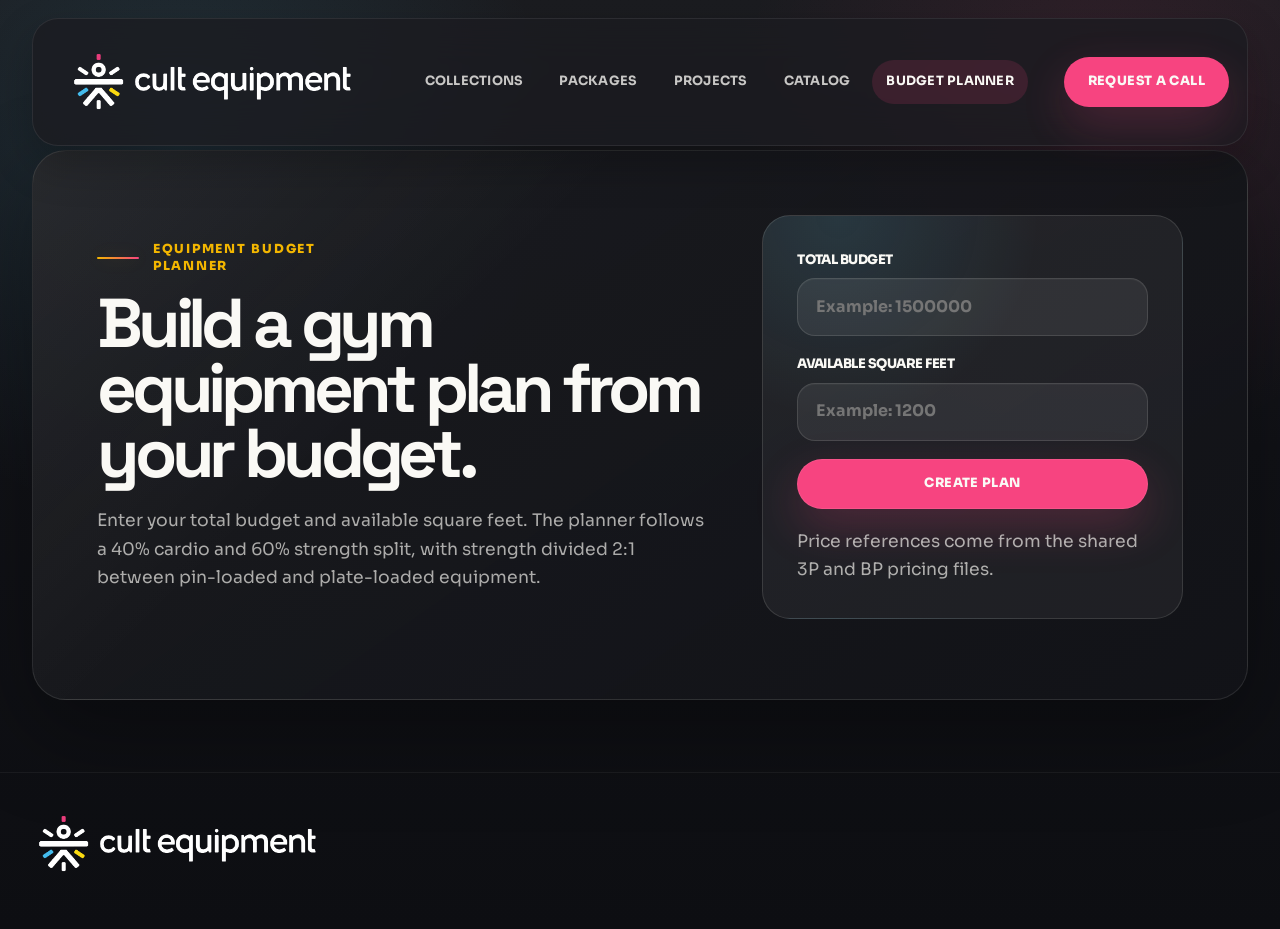
==== budget-planner.html @ e01eda61 "Add files via upload" ====
<html lang="en">
  <head>
    <meta charset="utf-8" />
    <meta name="viewport" content="width=device-width, initial-scale=1" />
    <title>Equipment Budget Planner | cult equipment</title>
    <meta
      name="description"
      content="Plan a commercial gym equipment mix by budget and square feet using cult equipment cardio and strength pricing."
    />
    <link rel="preconnect" href="https://fonts.googleapis.com" />
    <link rel="preconnect" href="https://fonts.gstatic.com" crossorigin />
    <link
      href="https://fonts.googleapis.com/css2?family=Space+Grotesk:wght@400;500;700&family=Sora:wght@400;500;600;700;800&display=swap"
      rel="stylesheet"
    />
    <link rel="stylesheet" href="styles.css?v=20260625-6" />
  </head>
  <body class="planner-page">
    <div class="page-shell">
      <header class="site-header is-scrolled" data-header>
        <a class="brand" href="index.html" aria-label="cult equipment">
          <img src="assets/cult-equipment-logo.png" alt="cult equipment" />
        </a>
        <button class="nav-toggle" type="button" aria-expanded="false" aria-controls="site-navigation" data-nav-toggle aria-label="Open navigation menu">
          <span></span>
          <span></span>
          <span></span>
        </button>
        <nav class="nav-links" id="site-navigation" aria-label="Primary navigation" data-nav-menu>
          <a class="nav-link nav-link-collections" href="index.html#collections">Collections</a>
          <a class="nav-link nav-link-packages" href="index.html#packages">Packages</a>
          <a class="nav-link nav-link-projects" href="index.html#owners">Projects</a>
          <a class="nav-link nav-link-catalog" href="catalog.html">Catalog</a>
          <a class="nav-link nav-link-planner" href="budget-planner.html" aria-current="page">Budget Planner</a>
        </nav>
        <a class="nav-cta" href="index.html#lead-form-wrap">Request a call</a>
      </header>

      <main class="planner-main">
        <section class="planner-hero">
          <div>
            <p class="consult-intro">Equipment Budget Planner</p>
            <h1>Build a gym equipment plan from your budget.</h1>
            <p>
              Enter your total budget and available square feet. The planner follows a 40% cardio and 60% strength split, with strength divided 2:1 between pin-loaded and plate-loaded equipment.
            </p>
          </div>
          <form class="planner-card" id="budget-planner-form">
            <label>
              <span>Total Budget</span>
              <input id="planner-budget" name="budget" type="number" min="50000" step="10000" placeholder="Example: 1500000" required />
            </label>
            <label>
              <span>Available Square Feet</span>
              <input id="planner-sqft" name="sqft" type="number" min="100" step="50" placeholder="Example: 1200" required />
            </label>
            <button class="button primary" type="submit">Create Plan</button>
            <p>Price references come from the shared 3P and BP pricing files.</p>
          </form>
        </section>

        <section class="planner-output" id="planner-output" hidden>
          <div class="planner-output-head">
            <div>
              <p class="consult-intro">Recommended Mix</p>
              <h2 id="planner-title">Equipment plan</h2>
            </div>
            <button class="button primary" id="planner-add-quote" type="button">Add Plan To Quote</button>
          </div>

          <div class="planner-summary-grid" id="planner-summary"></div>

          <div class="planner-rule-strip">
            <span>Cardio 40%</span>
            <span>Strength 60%</span>
            <span>Pin Loaded : Plate Loaded = 2:1</span>
          </div>

          <div class="planner-columns">
            <article class="planner-list-card">
              <div class="planner-list-head">
                <h3>Cardio Plan</h3>
                <span id="planner-cardio-total">₹0</span>
              </div>
              <div class="planner-items" id="planner-cardio-items"></div>
            </article>

            <article class="planner-list-card">
              <div class="planner-list-head">
                <h3>Strength Plan</h3>
                <span id="planner-strength-total">₹0</span>
              </div>
              <div class="planner-items" id="planner-strength-items"></div>
            </article>
          </div>

          <div class="planner-note" id="planner-note"></div>
        </section>
      </main>

      <footer class="site-footer">
        <img src="assets/cult-equipment-logo.png" alt="cult equipment" />
      </footer>
    </div>

    <script src="budget-planner.js?v=20260625-1"></script>
  </body>
</html>
---- styles.css ----
:root {
  --action: #30303a;
  --accent: #f74480;
  --link: #e1155f;
  --focus: #4ec6ef;
  --page: #faf9f5;
  --inverse: #1b1c20;
  --success: #1f9d6b;
  --warning: #f3b600;
  --danger: #e0413b;
  --bg: var(--inverse);
  --bg-soft: var(--action);
  --panel: linear-gradient(180deg, rgba(48, 48, 58, 0.84), rgba(27, 28, 32, 0.94));
  --panel-solid: var(--action);
  --panel-border: rgba(250, 249, 245, 0.1);
  --text: var(--page);
  --muted: rgba(250, 249, 245, 0.66);
  --line: rgba(250, 249, 245, 0.08);
  --accent-soft: rgba(247, 68, 128, 0.14);
  --steel: rgba(250, 249, 245, 0.72);
  --ink: var(--inverse);
  --shadow: 0 30px 100px rgba(0, 0, 0, 0.34);
  --radius: 10px;
  --radius-wide: 30px;
  --max: 1520px;
}

* {
  box-sizing: border-box;
}

html {
  scroll-behavior: smooth;
}

body {
  margin: 0;
  color: var(--text);
  background:
    radial-gradient(circle at top, rgba(78, 198, 239, 0.14), transparent 22%),
    radial-gradient(circle at 20% 10%, rgba(243, 182, 0, 0.07), transparent 24%),
    linear-gradient(180deg, var(--inverse) 0%, var(--action) 100%);
  font-family: "Sora", sans-serif;
  line-height: 1.55;
}

img,
video {
  display: block;
  max-width: 100%;
}

a {
  color: inherit;
  text-decoration: none;
}

button,
input,
select {
  font: inherit;
}

.page-shell {
  min-height: 100vh;
}

.thank-you-main {
  min-height: 100svh;
  display: grid;
  place-items: center;
  padding: 122px clamp(18px, 4vw, 52px) 52px;
  background:
    radial-gradient(circle at 18% 20%, rgba(78, 198, 239, 0.14), transparent 30%),
    radial-gradient(circle at 82% 16%, rgba(247, 68, 128, 0.12), transparent 30%),
    radial-gradient(circle at 50% 88%, rgba(243, 182, 0, 0.08), transparent 34%),
    linear-gradient(180deg, rgba(27, 28, 32, 0.99), rgba(34, 34, 42, 0.98));
}

.thank-you-card {
  position: relative;
  width: min(760px, 100%);
  padding: clamp(26px, 4.2vw, 48px);
  overflow: hidden;
  border: 1px solid rgba(250, 249, 245, 0.14);
  border-radius: 32px;
  background:
    linear-gradient(135deg, rgba(250, 249, 245, 0.07), transparent 34%),
    linear-gradient(145deg, rgba(48, 48, 58, 0.72), rgba(27, 28, 32, 0.98));
  box-shadow: 0 28px 86px rgba(0, 0, 0, 0.42);
  text-align: center;
  backdrop-filter: blur(22px);
}

.thank-you-card::before {
  content: "";
  position: absolute;
  inset: 14px;
  pointer-events: none;
  border: 1px solid rgba(250, 249, 245, 0.08);
  border-radius: 24px;
}

.thank-you-mark {
  display: grid;
  place-items: center;
  width: 48px;
  height: 48px;
  margin: 0 auto 18px;
  border-radius: 999px;
  color: var(--inverse);
  background: linear-gradient(135deg, var(--focus), var(--warning));
  box-shadow: 0 16px 34px rgba(0, 0, 0, 0.3);
  font-size: 1.45rem;
  font-weight: 900;
}

.thank-you-card .consult-intro {
  font-size: clamp(0.82rem, 1vw, 0.96rem);
  letter-spacing: 0.22em;
}

.thank-you-card h1 {
  max-width: 660px;
  margin: 12px auto 16px;
  font-family: "Space Grotesk", "Aptos Display", sans-serif;
  font-size: clamp(2rem, 3.6vw, 3.65rem);
  line-height: 1.05;
  letter-spacing: -0.06em;
}

.thank-you-card p {
  max-width: 520px;
  margin: 0 auto;
  color: var(--muted);
  font-size: clamp(0.95rem, 1.08vw, 1.06rem);
  line-height: 1.55;
}

.thank-you-actions {
  display: flex;
  flex-wrap: wrap;
  justify-content: center;
  gap: 10px;
  margin-top: 26px;
}

.thank-you-actions .button {
  min-width: 172px;
  min-height: 48px;
  padding-inline: 22px;
  font-size: 0.78rem;
}

.thank-you-actions .thank-you-whatsapp {
  background: var(--success);
  color: var(--page);
  box-shadow: 0 16px 38px rgba(31, 157, 107, 0.22);
}

.thank-you-actions .button.primary + .button.primary {
  background: rgba(250, 249, 245, 0.08);
  color: var(--text);
  border-color: rgba(250, 249, 245, 0.12);
  box-shadow: none;
}

.thank-you-whatsapp-note {
  margin-top: 18px !important;
  color: rgba(250, 249, 245, 0.8) !important;
  font-size: 0.94rem !important;
}

@media (max-width: 720px) {
  .thank-you-main {
    padding: 104px 14px 30px;
  }

  .thank-you-card {
    padding: 26px 17px 22px;
    border-radius: 26px;
  }

  .thank-you-card::before {
    inset: 10px;
    border-radius: 20px;
  }

  .thank-you-mark {
    width: 42px;
    height: 42px;
    margin-bottom: 14px;
    font-size: 1.2rem;
  }

  .thank-you-card h1 {
    font-size: clamp(1.85rem, 9.6vw, 2.55rem);
    letter-spacing: -0.065em;
  }

  .thank-you-actions {
    display: grid;
    gap: 10px;
  }

  .thank-you-actions .button {
    width: 100%;
    min-width: 0;
  }
}

.site-header {
  position: fixed;
  top: 18px;
  left: clamp(16px, 3vw, 32px);
  right: clamp(16px, 3vw, 32px);
  z-index: 40;
  display: flex;
  align-items: center;
  justify-content: space-between;
  gap: 24px;
  padding: 14px 18px 14px 22px;
  border: 1px solid transparent;
  border-radius: 26px;
  transition: background 180ms ease, border-color 180ms ease, backdrop-filter 180ms ease, box-shadow 180ms ease;
}

.site-header.is-scrolled {
  background: rgba(27, 28, 32, 0.78);
  border-color: rgba(250, 249, 245, 0.08);
  box-shadow: 0 18px 44px rgba(0, 0, 0, 0.24);
  backdrop-filter: blur(22px);
}

.site-header.is-nav-open {
  background: rgba(27, 28, 32, 0.84);
  border-color: rgba(250, 249, 245, 0.1);
  box-shadow: 0 18px 44px rgba(0, 0, 0, 0.26);
  backdrop-filter: blur(22px);
}

.brand img,
.site-footer img {
  width: 320px;
  height: auto;
}

.nav-links {
  display: flex;
  align-items: center;
  gap: 8px;
  font-size: 0.8rem;
  font-weight: 700;
  letter-spacing: 0.02em;
  text-transform: uppercase;
}

.nav-links a {
  color: rgba(250, 249, 245, 0.78);
  padding: 12px 14px;
  border-radius: 999px;
  transition: color 160ms ease, background 160ms ease;
}

.nav-links a:hover {
  color: var(--text);
  background: rgba(250, 249, 245, 0.05);
}

.nav-links a[aria-current="page"] {
  color: var(--text);
  background: rgba(247, 68, 128, 0.14);
}

.nav-toggle {
  display: none;
  align-items: center;
  justify-content: center;
  flex-direction: column;
  gap: 5px;
  width: 50px;
  height: 50px;
  padding: 0;
  border: 1px solid rgba(250, 249, 245, 0.12);
  border-radius: 18px;
  background: rgba(250, 249, 245, 0.03);
  color: var(--text);
  cursor: pointer;
  transition: border-color 160ms ease, background 160ms ease, transform 160ms ease;
}

.nav-toggle:hover {
  border-color: rgba(78, 198, 239, 0.5);
  background: rgba(250, 249, 245, 0.06);
}

.nav-toggle span {
  display: block;
  width: 18px;
  height: 2px;
  border-radius: 999px;
  background: currentColor;
  transition: transform 180ms ease, opacity 180ms ease;
}

.site-header.is-nav-open .nav-toggle span:nth-child(1) {
  transform: translateY(7px) rotate(45deg);
}

.site-header.is-nav-open .nav-toggle span:nth-child(2) {
  opacity: 0;
}

.site-header.is-nav-open .nav-toggle span:nth-child(3) {
  transform: translateY(-7px) rotate(-45deg);
}

.nav-cta,
.button {
  display: inline-flex;
  align-items: center;
  justify-content: center;
  min-height: 50px;
  border-radius: 999px;
  padding: 0 24px;
  font-size: 0.8rem;
  font-weight: 800;
  letter-spacing: 0.03em;
  text-transform: uppercase;
  transition: transform 180ms ease, box-shadow 180ms ease, background 180ms ease, border-color 180ms ease;
}

.nav-cta {
  color: var(--page);
  background: var(--accent);
  box-shadow: 0 18px 46px rgba(247, 68, 128, 0.2);
}

.hero {
  position: relative;
  overflow: hidden;
  min-height: 100vh;
  padding: 0 20px;
  display: flex;
  align-items: stretch;
}

.hero-grid,
.hero-glow,
.hero-video,
.hero-video-overlay {
  position: absolute;
  inset: 0;
}

.hero-video {
  width: 100%;
  height: 100%;
  object-fit: cover;
  object-position: center center;
}

.hero-video-overlay {
  background:
    linear-gradient(90deg, rgba(27, 28, 32, 0.5) 0%, rgba(27, 28, 32, 0.18) 42%, rgba(27, 28, 32, 0.3) 100%),
    linear-gradient(180deg, rgba(27, 28, 32, 0.08) 0%, rgba(27, 28, 32, 0.24) 100%);
  pointer-events: none;
}

.hero-video-only {
  position: relative;
  min-height: 100svh;
  padding: 0;
  background: var(--inverse);
}

.hero-video-only .hero-video {
  object-fit: cover;
  object-position: center center;
}

.hero-video-only .hero-video-overlay {
  background:
    linear-gradient(180deg, rgba(27, 28, 32, 0.08) 0%, rgba(27, 28, 32, 0.18) 52%, rgba(27, 28, 32, 0.58) 100%),
    linear-gradient(90deg, rgba(27, 28, 32, 0.22), rgba(27, 28, 32, 0.02), rgba(27, 28, 32, 0.2));
}

.hero-video-only::after {
  content: "";
  position: absolute;
  top: clamp(76px, 12vh, 132px);
  left: clamp(28px, 6vw, 118px);
  z-index: 2;
  width: clamp(76px, 8vw, 132px);
  height: clamp(58px, 7vw, 116px);
  pointer-events: none;
  border-radius: 999px;
  background:
    radial-gradient(circle, rgba(27, 28, 32, 0.62) 0%, rgba(27, 28, 32, 0.5) 36%, rgba(27, 28, 32, 0) 72%);
  filter: blur(10px);
}

.hero-grid {
  display: none;
}

.hero-glow-a {
  top: 90px;
  left: -140px;
  width: 360px;
  height: 360px;
  border-radius: 50%;
  background: radial-gradient(circle, rgba(247, 68, 128, 0.22) 0%, rgba(247, 68, 128, 0) 70%);
}

.hero-glow-b {
  top: 220px;
  right: -120px;
  width: 440px;
  height: 440px;
  border-radius: 50%;
  background: radial-gradient(circle, rgba(78, 198, 239, 0.16) 0%, rgba(78, 198, 239, 0) 74%);
}

.hero-full,
.section-head,
.operator-grid,
.collection-stack,
.package-band,
.owner-grid,
.conversion-runway,
.site-footer {
  width: min(100%, var(--max));
  margin: 0 auto;
}

.hero-full {
  position: relative;
  z-index: 2;
  width: min(100%, 1680px);
  min-height: 100vh;
}

.hero-copy,
.section-head,
.operator-card,
.collection-card,
.pack-card,
.owner-story {
  opacity: 0;
  transform: translateY(24px);
  transition: opacity 520ms ease, transform 520ms ease;
}

.is-visible {
  opacity: 1;
  transform: translateY(0);
}

.hero-copy {
  position: absolute;
  left: 0;
  bottom: 148px;
  z-index: 3;
  max-width: 360px;
  padding: 0;
}

.hero-copy::before {
  content: "";
  display: block;
  width: 72px;
  height: 4px;
  margin-bottom: 18px;
  border-radius: 999px;
  background: linear-gradient(90deg, var(--focus), var(--warning));
}

.eyebrow {
  margin: 0 0 16px;
  color: var(--warning);
  font-size: 0.78rem;
  font-weight: 800;
  text-transform: uppercase;
}

h1,
h2,
h3 {
  margin: 0;
  font-family: "Sora", sans-serif;
  line-height: 1;
  letter-spacing: 0;
}

h2 {
  font-size: 3.4rem;
  max-width: 850px;
}

h3 {
  font-size: 1.45rem;
}

.lead-head p:last-child,
.operator-card p,
.collection-copy h3,
.owner-copy p {
  color: var(--muted);
}

.hero-kicker {
  margin: 0;
  color: var(--text);
  font-family: "Sora", sans-serif;
  font-size: clamp(2.35rem, 3vw, 3.35rem);
  font-weight: 800;
  line-height: 0.92;
  letter-spacing: -0.055em;
}

.hero-actions {
  display: flex;
  flex-wrap: wrap;
  gap: 14px;
  margin-top: 20px;
}

.button {
  border: 1px solid rgba(250, 249, 245, 0.08);
}

.button.primary,
.submit {
  color: var(--page);
  background: var(--accent);
}

.button.primary {
  min-width: 172px;
  box-shadow: 0 18px 46px rgba(247, 68, 128, 0.22);
}

.button.ghost,
.button.ghost.light {
  color: var(--text);
  border-color: rgba(250, 249, 245, 0.12);
  background: rgba(250, 249, 245, 0.04);
}

.button.ghost.light {
  color: var(--ink);
  border-color: rgba(27, 28, 32, 0.08);
  background: var(--page);
}

.hero-bottom {
  position: absolute;
  right: 0;
  bottom: 34px;
  left: 0;
  display: flex;
  align-items: flex-end;
  justify-content: flex-end;
  gap: 24px;
  pointer-events: none;
}

.hero-video-switcher {
  display: flex;
  flex-wrap: wrap;
  justify-content: flex-end;
  gap: 10px;
  max-width: 520px;
  pointer-events: auto;
}

.hero-video-switcher-right {
  flex-direction: column;
  align-items: flex-end;
}

.equipment-slider-section {
  position: relative;
  display: flex;
  align-items: flex-start;
  min-height: 0;
  padding: 92px 20px 0;
  background:
    linear-gradient(180deg, rgba(27, 28, 32, 0.96), rgba(27, 28, 32, 0.84));
}

.operators .equipment-slider-section {
  padding: 36px 0 42px;
  background: transparent;
}

.operators .equipment-slider-shell {
  width: 100%;
}

.equipment-slider-shell {
  width: min(100%, var(--max));
  margin: 0 auto;
}

.series-carousel {
  position: relative;
}

.series-carousel-stage {
  position: relative;
  overflow: hidden;
  min-height: 500px;
  padding: 34px 28px 34px;
  border-radius: 42px;
  background:
    radial-gradient(circle at 50% 22%, rgba(78, 198, 239, 0.16), transparent 30%),
    radial-gradient(circle at 50% 100%, rgba(243, 182, 0, 0.08), transparent 32%),
    linear-gradient(180deg, rgba(48, 48, 58, 0.62), rgba(27, 28, 32, 0.98));
  box-shadow: inset 0 1px 0 rgba(250, 249, 245, 0.04), 0 34px 80px rgba(0, 0, 0, 0.36);
}

.series-carousel-stage::before,
.series-carousel-stage::after {
  content: "";
  position: absolute;
  top: 0;
  bottom: 0;
  z-index: 4;
  width: clamp(42px, 8vw, 130px);
  pointer-events: none;
}

.series-carousel-stage::before {
  left: 0;
  background: linear-gradient(90deg, rgba(27, 28, 32, 0.98), rgba(27, 28, 32, 0));
}

.series-carousel-stage::after {
  right: 0;
  background: linear-gradient(270deg, rgba(27, 28, 32, 0.98), rgba(27, 28, 32, 0));
}

.series-carousel-ceiling {
  position: absolute;
  top: -36px;
  left: 50%;
  width: min(58%, 760px);
  height: 180px;
  transform: translateX(-50%);
  border-radius: 50%;
  background: radial-gradient(circle, rgba(78, 198, 239, 0.22) 0%, rgba(78, 198, 239, 0.1) 36%, rgba(78, 198, 239, 0) 72%);
  filter: blur(10px);
  pointer-events: none;
}

.series-carousel-beam {
  position: absolute;
  top: 22px;
  width: clamp(120px, 18vw, 220px);
  height: 12px;
  border-radius: 999px;
  background: linear-gradient(90deg, rgba(78, 198, 239, 0), rgba(78, 198, 239, 0.95), rgba(243, 182, 0, 0.82), rgba(78, 198, 239, 0));
  box-shadow: 0 0 28px rgba(78, 198, 239, 0.28);
}

.beam-left {
  left: 22%;
}

.beam-right {
  right: 22%;
}

.series-carousel-floor {
  position: absolute;
  right: 24px;
  bottom: 0;
  left: 24px;
  height: 208px;
  border-radius: 18px 18px 90px 90px;
  background:
    linear-gradient(180deg, rgba(78, 198, 239, 0.14), rgba(78, 198, 239, 0.03)),
    linear-gradient(180deg, rgba(48, 48, 58, 0.9), rgba(27, 28, 32, 0.96));
  border: 1px solid rgba(250, 249, 245, 0.06);
  box-shadow: inset 0 12px 38px rgba(250, 249, 245, 0.05), 0 14px 30px rgba(0, 0, 0, 0.22);
}

.series-carousel-track {
  position: relative;
  z-index: 2;
  display: flex;
  align-items: stretch;
  width: max-content;
  gap: clamp(18px, 2vw, 32px);
  animation: seriesMarquee 34s linear infinite;
  will-change: transform;
}

.series-carousel-slide {
  position: relative;
  display: grid;
  flex: 0 0 clamp(760px, 78vw, 1260px);
  align-content: start;
  gap: 2px;
}

.series-carousel-label {
  position: relative;
  z-index: 2;
  display: grid;
  justify-items: center;
  gap: 0;
  text-align: center;
  margin-bottom: -10px;
}

.series-carousel-label p {
  margin: 0;
  color: rgba(250, 249, 245, 0.78);
  font-size: 0.68rem;
  font-weight: 800;
  letter-spacing: 0.28em;
  text-transform: uppercase;
}

.series-carousel-label h2 {
  margin: 0;
  color: var(--page);
  font-size: clamp(1.85rem, 3.8vw, 3.3rem);
  font-weight: 800;
  line-height: 0.9;
  letter-spacing: -0.05em;
  text-transform: uppercase;
}

.series-carousel-label span {
  display: inline-flex;
  width: 92px;
  height: 3px;
  border-radius: 999px;
  background: linear-gradient(90deg, rgba(78, 198, 239, 0), var(--focus), var(--warning), rgba(78, 198, 239, 0));
}

.series-carousel-products {
  position: relative;
  z-index: 2;
  display: grid;
  grid-template-columns: repeat(3, minmax(0, 1fr));
  align-items: end;
  gap: 2px;
  min-height: 430px;
  margin-inline: -18px;
}

.series-product {
  display: grid;
  justify-items: center;
  gap: 4px;
}

.series-product.media-center {
  transform: none;
}

.series-product-image {
  display: flex;
  align-items: flex-end;
  justify-content: center;
  width: 100%;
  height: clamp(280px, 27vw, 410px);
  min-height: 0;
  isolation: isolate;
  overflow: visible;
}

.series-product img {
  width: auto;
  max-width: none;
  height: 100%;
  max-height: 100%;
  object-fit: contain;
  transform-origin: center bottom;
  filter: contrast(1.03) saturate(0.98) drop-shadow(0 18px 28px rgba(0, 0, 0, 0.28));
}

.series-product img.image-shift-left {
  transform: translateX(-26px);
}

.series-product img.image-fit-right {
  transform: translateX(-42px);
}

.series-product strong {
  color: rgba(250, 249, 245, 0.96);
  font-size: 0.88rem;
  font-weight: 800;
  letter-spacing: 0.08em;
  text-transform: uppercase;
  text-align: center;
  max-width: 14ch;
  line-height: 1.05;
}

.series-carousel-actions {
  position: absolute;
  bottom: 18px;
  left: 50%;
  z-index: 5;
  transform: translateX(-50%);
}

.series-carousel-actions .button,
.series-carousel-actions .button.ghost.light {
  min-width: 226px;
  color: var(--inverse);
  background: rgba(78, 198, 239, 0.92);
  border-color: rgba(78, 198, 239, 0.38);
  box-shadow: 0 16px 34px rgba(78, 198, 239, 0.2), inset 0 -2px 0 rgba(243, 182, 0, 0.32);
  backdrop-filter: blur(16px);
}

@keyframes seriesMarquee {
  from {
    transform: translateX(0);
  }

  to {
    transform: translateX(calc(-50% - clamp(9px, 1vw, 16px)));
  }
}

@media (max-width: 980px) {
  .series-carousel-stage {
    min-height: 500px;
    padding: 28px 20px 30px;
  }

  .series-carousel-ceiling {
    width: min(72%, 620px);
    height: 144px;
  }

  .series-carousel-products {
    gap: 2px;
    min-height: 374px;
    margin-inline: -20px;
  }

  .series-product-image {
    height: clamp(232px, 27vw, 340px);
    min-height: 0;
  }

  .series-product img {
    height: 100%;
  }

  .series-product strong {
    font-size: 0.8rem;
  }
}

.switch-chip {
  min-height: 48px;
  min-width: 208px;
  padding: 0 20px;
  border: 1px solid rgba(250, 249, 245, 0.1);
  border-radius: 999px;
  color: var(--text);
  background: rgba(27, 28, 32, 0.58);
  backdrop-filter: blur(16px);
  font-size: 0.82rem;
  font-weight: 700;
  text-transform: uppercase;
  cursor: pointer;
  box-shadow: inset 0 1px 0 rgba(250, 249, 245, 0.04);
}

.switch-chip.is-active,
.switch-chip:hover {
  color: var(--page);
  border-color: rgba(247, 68, 128, 0.68);
  background: var(--accent);
}

.consult-bar {
  display: grid;
  grid-template-columns: 0.78fr 1.22fr;
  align-items: start;
  gap: 24px;
  margin-bottom: 58px;
}

.consult-copy {
  display: grid;
  gap: 26px;
  padding: 14px 0 8px;
}

.consult-intro {
  display: inline-flex;
  align-items: center;
  gap: 14px;
  margin: 0;
  color: var(--warning);
  font-size: 0.78rem;
  font-weight: 800;
  text-transform: uppercase;
  letter-spacing: 0.14em;
  line-height: 1.4;
  max-width: 460px;
}

.consult-intro::before {
  content: "";
  flex: 0 0 42px;
  height: 2px;
  border-radius: 999px;
  background: linear-gradient(90deg, var(--warning), var(--accent));
  box-shadow: 0 0 18px rgba(243, 182, 0, 0.2);
}

.consult-copy h2 {
  max-width: 560px;
  font-family: "Sora", sans-serif;
  font-size: clamp(3.25rem, 5.5vw, 5.65rem);
  font-weight: 800;
  line-height: 0.88;
  letter-spacing: -0.07em;
  text-wrap: balance;
  text-shadow: 0 18px 44px rgba(0, 0, 0, 0.28);
}

.consult-stats {
  display: grid;
  grid-template-columns: repeat(3, minmax(0, 1fr));
  gap: 14px;
  max-width: 560px;
}

.consult-stat {
  padding: 18px 18px 16px;
  border: 1px solid rgba(250, 249, 245, 0.07);
  border-radius: 24px;
  background:
    linear-gradient(180deg, rgba(250, 249, 245, 0.05), rgba(250, 249, 245, 0.02)),
    rgba(250, 249, 245, 0.02);
  box-shadow: inset 0 1px 0 rgba(250, 249, 245, 0.03);
  backdrop-filter: blur(14px);
}

.consult-stat:nth-child(1) {
  border-color: rgba(247, 68, 128, 0.32);
}

.consult-stat:nth-child(2) {
  border-color: rgba(78, 198, 239, 0.32);
}

.consult-stat:nth-child(3) {
  border-color: rgba(31, 157, 107, 0.38);
}

.consult-stat strong {
  display: block;
  margin-bottom: 8px;
  color: var(--text);
  font-family: "Sora", sans-serif;
  font-size: 1.68rem;
  line-height: 1;
  letter-spacing: -0.05em;
}

.consult-stat:nth-child(1) strong {
  color: var(--accent);
}

.consult-stat:nth-child(2) strong {
  color: var(--focus);
}

.consult-stat:nth-child(3) strong {
  color: var(--success);
}

.consult-stat span {
  display: block;
  color: var(--muted);
  font-size: 0.76rem;
  font-weight: 700;
  text-transform: uppercase;
  line-height: 1.3;
  letter-spacing: 0.08em;
}

.partners-band {
  margin-bottom: 72px;
  overflow: hidden;
}

.partners-head {
  margin-bottom: 28px;
  text-align: center;
}

.partners-head h2 {
  max-width: none;
  font-size: clamp(2.6rem, 5vw, 4.8rem);
  line-height: 0.94;
  letter-spacing: -0.05em;
}

.partners-head h2 span {
  background: linear-gradient(135deg, var(--warning) 0%, var(--accent) 44%, var(--link) 100%);
  -webkit-background-clip: text;
  background-clip: text;
  color: transparent;
}

.partners-marquee {
  position: relative;
  overflow: hidden;
  padding: 20px 0 8px;
}

.partners-marquee::before,
.partners-marquee::after {
  content: "";
  position: absolute;
  top: 0;
  bottom: 0;
  z-index: 2;
  width: clamp(32px, 8vw, 96px);
  pointer-events: none;
}

.partners-marquee::before {
  left: 0;
  background: linear-gradient(90deg, rgba(27, 28, 32, 1), rgba(27, 28, 32, 0));
}

.partners-marquee::after {
  right: 0;
  background: linear-gradient(270deg, rgba(27, 28, 32, 1), rgba(27, 28, 32, 0));
}

.partners-track {
  display: flex;
  align-items: center;
  width: max-content;
  gap: 28px;
  animation: partnerMarquee 30s linear infinite;
}

.partner-logo {
  display: grid;
  place-items: center;
  flex: 0 0 auto;
  width: clamp(156px, 15vw, 220px);
  height: 108px;
  padding: 18px 20px;
  border: 1px solid rgba(250, 249, 245, 0.05);
  border-radius: 28px;
  background: linear-gradient(180deg, rgba(250, 249, 245, 0.045), rgba(250, 249, 245, 0.015));
}

.partner-logo img {
  width: 100%;
  max-height: 62px;
  object-fit: contain;
  filter: brightness(1.08);
}

@keyframes partnerMarquee {
  from {
    transform: translateX(0);
  }
  to {
    transform: translateX(calc(-50% - 14px));
  }
}

.lead-card {
  padding: 28px;
  border: 1px solid var(--panel-border);
  border-radius: 34px;
  background: var(--panel);
  box-shadow: var(--shadow);
  backdrop-filter: blur(18px);
  position: relative;
  overflow: hidden;
}

.lead-card::before,
.collection-card::before,
.pack-card::before,
.owner-story::before,
.catalog-card::before,
.catalog-hero-card::before,
.quote-drawer-card::before {
  content: "";
  position: absolute;
  inset: 0;
  pointer-events: none;
  background: linear-gradient(180deg, rgba(250, 249, 245, 0.06), transparent 22%);
}

.lead-head h2 {
  max-width: none;
  font-size: 2.15rem;
  line-height: 0.98;
}

.lead-head p:last-child {
  margin: 14px 0 0;
  font-size: 0.94rem;
}

.lead-grid {
  display: grid;
  grid-template-columns: 1fr 1fr;
  gap: 12px;
  margin-top: 28px;
}

label {
  display: grid;
  gap: 7px;
  color: rgba(250, 249, 245, 0.78);
  font-size: 0.74rem;
  font-weight: 700;
  text-transform: uppercase;
}

label.wide {
  grid-column: 1 / -1;
}

input,
select {
  width: 100%;
  min-height: 52px;
  border: 1px solid rgba(250, 249, 245, 0.08);
  border-radius: 18px;
  padding: 0 14px;
  color: var(--text);
  background: rgba(250, 249, 245, 0.045);
  outline: none;
  box-shadow: inset 0 1px 0 rgba(250, 249, 245, 0.03);
}

select option {
  color: var(--ink);
}

input:focus,
select:focus {
  border-color: rgba(78, 198, 239, 0.62);
  box-shadow: 0 0 0 3px rgba(78, 198, 239, 0.16);
}

.submit {
  width: 100%;
  margin-top: 16px;
  cursor: pointer;
}

.form-note,
.form-status {
  margin: 12px 0 0;
  color: var(--muted);
  font-size: 0.8rem;
}

.form-status.success {
  color: var(--success);
}

.form-status.error {
  color: var(--danger);
}

.section-dark,
.collections,
.owner-proof {
  padding: 86px 20px;
}

.section-dark {
  background: linear-gradient(180deg, rgba(250, 249, 245, 0.01), rgba(250, 249, 245, 0.03));
}

.collections {
  background:
    radial-gradient(circle at 10% 10%, rgba(247, 68, 128, 0.08), transparent 22%),
    linear-gradient(180deg, var(--inverse) 0%, var(--action) 100%);
}

.owner-proof {
  background:
    linear-gradient(180deg, rgba(250, 249, 245, 0.02), transparent 30%),
    var(--inverse);
}

.section-head {
  margin-bottom: 34px;
}

.section-head.light .eyebrow {
  color: var(--accent);
}

.section-head p:not(.eyebrow) {
  margin: 14px 0 0;
  max-width: 720px;
  color: var(--muted);
}

.operator-grid {
  display: grid;
  grid-template-columns: repeat(3, minmax(0, 1fr));
  gap: 18px;
}

.operator-card {
  min-height: 268px;
  padding: 26px;
  border: 1px solid var(--panel-border);
  border-radius: 28px;
  background: linear-gradient(180deg, rgba(250, 249, 245, 0.05), rgba(250, 249, 245, 0.02));
}

.operator-card span {
  display: inline-flex;
  margin-bottom: 34px;
  color: var(--accent);
  font-size: 0.84rem;
  font-weight: 800;
}

.collection-stack {
  display: grid;
  gap: 18px;
}

.collection-card {
  display: grid;
  grid-template-columns: 1.2fr 1fr;
  align-items: center;
  overflow: hidden;
  border: 1px solid var(--panel-border);
  border-radius: 34px;
  background: linear-gradient(180deg, rgba(250, 249, 245, 0.05), rgba(250, 249, 245, 0.02));
  position: relative;
  box-shadow: 0 24px 72px rgba(0, 0, 0, 0.18);
}

.collection-card.alt {
  grid-template-columns: 1fr 1.2fr;
}

.collection-card.alt .collection-media {
  order: 2;
}

.collection-card.alt .collection-copy {
  order: 1;
}

.collection-media {
  min-height: 420px;
}

.collection-media img {
  width: 100%;
  height: 100%;
  object-fit: cover;
}

.collection-copy {
  padding: 34px;
}

.collection-kicker {
  margin: 0 0 14px;
  color: var(--accent);
  font-size: 0.78rem;
  font-weight: 800;
  text-transform: uppercase;
}

.collection-copy h3 {
  color: var(--text);
  font-size: 2.05rem;
  line-height: 1.08;
}

.collection-copy a {
  display: inline-flex;
  margin-top: 22px;
  color: var(--text);
  font-weight: 800;
  text-transform: uppercase;
}

.catalog-section {
  position: relative;
}

.catalog-toolbar {
  display: flex;
  flex-wrap: wrap;
  gap: 12px;
  margin-bottom: 28px;
}

.catalog-pill {
  min-height: 44px;
  padding: 0 18px;
  border: 1px solid rgba(250, 249, 245, 0.08);
  border-radius: 999px;
  color: var(--steel);
  background: rgba(250, 249, 245, 0.035);
  font-size: 0.82rem;
  font-weight: 700;
  text-transform: uppercase;
  cursor: pointer;
}

.catalog-pill.is-active,
.catalog-pill:hover {
  color: var(--page);
  border-color: rgba(247, 68, 128, 0.72);
  background: var(--accent);
}

.catalog-grid {
  display: grid;
  grid-template-columns: repeat(3, minmax(0, 1fr));
  gap: 22px;
}

.catalog-card {
  display: grid;
  grid-template-rows: auto 1fr;
  overflow: hidden;
  border: 1px solid var(--panel-border);
  border-radius: 30px;
  background: linear-gradient(180deg, rgba(250, 249, 245, 0.045), rgba(250, 249, 245, 0.02));
  box-shadow: 0 22px 60px rgba(0, 0, 0, 0.16);
  position: relative;
}

.catalog-card.is-hidden {
  display: none;
}

.catalog-media {
  display: flex;
  align-items: center;
  justify-content: center;
  min-height: 260px;
  padding: 20px;
  background:
    radial-gradient(circle at top, rgba(250, 249, 245, 0.04), transparent 40%),
    rgba(250, 249, 245, 0.02);
  overflow: hidden;
}

.catalog-media img {
  width: 100%;
  height: 220px;
  object-fit: contain;
  object-position: center;
  transition: transform 220ms ease;
}

.catalog-card:hover .catalog-media img {
  transform: translateY(-2px);
}

.catalog-copy {
  display: grid;
  align-content: start;
  gap: 10px;
  padding: 24px;
}

.catalog-type {
  margin: 0;
  color: var(--accent);
  font-size: 0.76rem;
  font-weight: 800;
  text-transform: uppercase;
  letter-spacing: 0.04em;
}

.catalog-copy h3 {
  font-size: 1.5rem;
  line-height: 1.08;
  min-height: 3.2rem;
}

.catalog-meta {
  margin: 0;
  color: var(--muted);
  font-size: 0.96rem;
}

.catalog-actions {
  display: flex;
  align-items: center;
  justify-content: space-between;
  gap: 12px;
  margin-top: 10px;
}

.catalog-add {
  width: 100%;
}

.catalog-page {
  background:
    radial-gradient(circle at top, rgba(247, 68, 128, 0.08), transparent 18%),
    radial-gradient(circle at 90% 0%, rgba(78, 198, 239, 0.08), transparent 24%),
    linear-gradient(180deg, var(--inverse) 0%, var(--action) 100%);
}

.catalog-page-main {
  padding: 120px 20px 96px;
}

.catalog-page-shell {
  width: min(100%, var(--max));
  margin: 0 auto;
}

.catalog-grid-head {
  display: flex;
  align-items: flex-end;
  justify-content: space-between;
  gap: 20px;
  margin-bottom: 28px;
}

.catalog-count {
  color: var(--steel);
  font-size: 0.78rem;
  font-weight: 700;
  text-transform: uppercase;
}

.catalog-grid-head h1 {
  font-size: clamp(2.8rem, 5vw, 4.8rem);
  line-height: 0.92;
  letter-spacing: -0.05em;
}

.package-band {
  display: grid;
  grid-template-columns: repeat(2, minmax(0, 1fr));
  gap: 18px;
}

.pack-card {
  padding: 32px;
  border: 1px solid var(--panel-border);
  border-radius: 32px;
  background: linear-gradient(180deg, rgba(250, 249, 245, 0.045), rgba(250, 249, 245, 0.02));
  position: relative;
}

.pack-card.featured {
  color: var(--page);
  background: linear-gradient(160deg, var(--accent) 0%, var(--link) 100%);
}

.pack-name {
  margin: 0 0 8px;
  color: var(--accent);
  font-size: 0.78rem;
  font-weight: 800;
  text-transform: uppercase;
}

.pack-card.featured .pack-name {
  color: rgba(250, 249, 245, 0.76);
}

.pack-card h3 {
  font-size: 3.2rem;
}

.pack-card ul {
  display: grid;
  gap: 12px;
  margin: 24px 0;
  padding-left: 20px;
  color: var(--muted);
}

.pack-card.featured ul {
  color: rgba(250, 249, 245, 0.82);
}

.owner-grid {
  display: grid;
  grid-template-columns: repeat(3, minmax(0, 1fr));
  gap: 18px;
}

.owner-story {
  overflow: hidden;
  border: 1px solid var(--panel-border);
  border-radius: 32px;
  background: linear-gradient(180deg, rgba(250, 249, 245, 0.045), rgba(250, 249, 245, 0.02));
  position: relative;
}

.owner-video {
  position: relative;
  aspect-ratio: 4 / 4.4;
  overflow: hidden;
}

.owner-video::after {
  content: "";
  position: absolute;
  inset: auto 0 0;
  height: 34%;
  background: linear-gradient(180deg, rgba(0, 0, 0, 0), rgba(7, 9, 11, 0.82));
}

.owner-video video {
  width: 100%;
  height: 100%;
  object-fit: cover;
}

.owner-copy {
  padding: 22px;
}

.owner-copy h3 {
  margin: 0;
}

.site-footer {
  display: flex;
  align-items: center;
  justify-content: space-between;
  gap: 24px;
  padding: 22px 20px 36px;
  border-top: 1px solid rgba(250, 249, 245, 0.05);
}

.site-footer div {
  display: flex;
  gap: 22px;
  color: var(--steel);
  font-size: 0.82rem;
  font-weight: 700;
  text-transform: uppercase;
}

.quote-tray {
  position: fixed;
  right: 22px;
  bottom: 22px;
  z-index: 55;
  display: flex;
  align-items: center;
  gap: 18px;
  max-width: min(680px, calc(100vw - 112px));
  padding: 16px 18px;
  border: 1px solid rgba(250, 249, 245, 0.08);
  border-radius: 28px;
  background: rgba(27, 28, 32, 0.9);
  box-shadow: 0 26px 64px rgba(0, 0, 0, 0.34);
  backdrop-filter: blur(18px);
}

.quote-tray[hidden] {
  display: none;
}

.quote-tray-copy {
  display: grid;
  gap: 4px;
}

.quote-tray-copy strong {
  font-size: 1rem;
}

.quote-tray-copy span {
  color: var(--muted);
  font-size: 0.82rem;
}

.quote-tray-actions {
  display: flex;
  align-items: center;
  gap: 10px;
}

.quote-drawer {
  position: fixed;
  inset: 0;
  z-index: 58;
  display: grid;
  justify-items: end;
  padding: 22px;
  background: rgba(4, 6, 8, 0.48);
  opacity: 0;
  pointer-events: none;
  transition: opacity 180ms ease;
}

.quote-drawer.is-open {
  opacity: 1;
  pointer-events: auto;
}

.quote-drawer-card {
  display: grid;
  grid-template-rows: auto 1fr auto;
  width: min(420px, 100%);
  height: min(680px, calc(100vh - 44px));
  padding: 22px;
  border: 1px solid var(--panel-border);
  border-radius: 34px;
  background: linear-gradient(180deg, rgba(17, 21, 27, 0.96), rgba(11, 15, 20, 0.98));
  box-shadow: 0 28px 70px rgba(0, 0, 0, 0.4);
  position: relative;
  overflow: hidden;
}

.quote-drawer-head {
  display: flex;
  align-items: flex-start;
  justify-content: space-between;
  gap: 16px;
  margin-bottom: 18px;
}

.quote-close {
  width: 42px;
  height: 42px;
  border: 1px solid rgba(250, 249, 245, 0.12);
  border-radius: 50%;
  color: var(--text);
  background: transparent;
  font-size: 1.8rem;
  line-height: 1;
  cursor: pointer;
}

.quote-list {
  display: grid;
  align-content: start;
  gap: 12px;
  overflow: auto;
  padding-right: 4px;
}

.quote-item {
  display: grid;
  grid-template-columns: 1fr auto;
  gap: 10px;
  padding: 14px;
  border: 1px solid rgba(250, 249, 245, 0.08);
  border-radius: 18px;
  background: rgba(250, 249, 245, 0.03);
}

.quote-item-copy {
  display: grid;
  gap: 4px;
}

.quote-item-copy strong {
  font-size: 0.98rem;
  line-height: 1.25;
}

.quote-item-copy span {
  color: var(--muted);
  font-size: 0.82rem;
}

.quote-item-controls {
  display: inline-flex;
  align-items: center;
  gap: 8px;
}

.quote-step,
.quote-remove {
  display: inline-flex;
  align-items: center;
  justify-content: center;
  width: 34px;
  height: 34px;
  border: 1px solid rgba(250, 249, 245, 0.12);
  border-radius: 50%;
  color: var(--text);
  background: transparent;
  cursor: pointer;
}

.quote-step:hover,
.quote-remove:hover,
.quote-close:hover {
  border-color: rgba(78, 198, 239, 0.56);
}

.quote-qty {
  min-width: 20px;
  text-align: center;
  font-weight: 700;
}

.quote-empty {
  margin: 0;
  color: var(--muted);
  font-size: 0.96rem;
}

.quote-drawer-actions {
  margin-top: 18px;
}

.quote-drawer-actions .button {
  width: 100%;
}

.mobile-sticky-cta {
  display: none;
}

.whatsapp-float {
  position: fixed;
  right: 22px;
  bottom: 22px;
  z-index: 60;
  display: inline-flex;
  align-items: center;
  justify-content: center;
  width: 62px;
  height: 62px;
  border-radius: 50%;
  color: var(--page);
  background: var(--success);
  box-shadow: 0 18px 44px rgba(0, 0, 0, 0.34);
  transition: transform 180ms ease, box-shadow 180ms ease;
}

.whatsapp-float:hover {
  transform: translateY(-2px);
  box-shadow: 0 24px 52px rgba(0, 0, 0, 0.4);
}

.whatsapp-float svg {
  width: 30px;
  height: 30px;
}

@media (max-width: 1240px) {
  .hero-copy {
    left: 0;
    bottom: 156px;
    max-width: 390px;
  }

  .hero-full {
    min-height: 100vh;
  }

  .hero-bottom {
    padding-bottom: 34px;
  }

  .hero-video-switcher {
    max-width: 680px;
    justify-content: flex-end;
  }

  .consult-bar {
    grid-template-columns: 1fr;
  }

  .consult-stats {
    max-width: 100%;
  }

  .partner-logo {
    width: 188px;
  }

  .catalog-hero {
    display: block;
  }
}

@media (max-width: 980px) {
  .site-header {
    flex-wrap: wrap;
    align-items: center;
    row-gap: 10px;
  }

  .nav-links {
    display: flex;
    order: 3;
    width: 100%;
    flex-wrap: nowrap;
    justify-content: flex-start;
    overflow-x: auto;
    gap: 6px;
    padding-top: 2px;
    scrollbar-width: none;
    -ms-overflow-style: none;
  }

  .nav-links::-webkit-scrollbar {
    display: none;
  }

  .nav-links a {
    flex: 0 0 auto;
    white-space: nowrap;
    padding: 10px 12px;
    font-size: 0.74rem;
  }

  h1 {
    font-size: 4rem;
  }

  h2 {
    font-size: 2.7rem;
  }

  .operator-grid,
  .owner-grid,
  .package-band,
  .catalog-grid {
    grid-template-columns: 1fr;
  }

  .collection-card,
  .collection-card.alt {
    grid-template-columns: 1fr;
  }

  .collection-card.alt .collection-media,
  .collection-card.alt .collection-copy {
    order: initial;
  }

  .collection-media {
    min-height: 320px;
  }

  .hero {
    min-height: 860px;
  }

  .catalog-grid-head {
    flex-direction: column;
    align-items: flex-start;
  }
}

@media (max-width: 720px) {
  .site-header {
    position: fixed;
    top: 12px;
    left: 12px;
    right: 12px;
    flex-wrap: nowrap;
    align-items: center;
    padding: 12px 14px;
    border-radius: 20px;
  }

  .brand img {
    width: 180px;
  }

  .nav-toggle {
    display: inline-flex;
    margin-left: auto;
    flex: 0 0 auto;
  }

  .nav-cta {
    display: none;
  }

  .nav-links {
    position: absolute;
    top: calc(100% + 10px);
    right: 0;
    z-index: 5;
    display: flex;
    width: min(228px, calc(100vw - 24px));
    flex-direction: column;
    align-items: stretch;
    gap: 4px;
    padding: 10px;
    border: 1px solid rgba(250, 249, 245, 0.09);
    border-radius: 20px;
    background: linear-gradient(180deg, rgba(12, 16, 21, 0.96), rgba(8, 11, 15, 0.98));
    box-shadow: 0 24px 56px rgba(0, 0, 0, 0.34);
    backdrop-filter: blur(20px);
    opacity: 0;
    pointer-events: none;
    transform: translateY(-8px) scale(0.98);
    transition: opacity 180ms ease, transform 180ms ease;
    overflow: visible;
    padding-top: 10px;
  }

  .site-header.is-nav-open .nav-links {
    opacity: 1;
    pointer-events: auto;
    transform: translateY(0) scale(1);
  }

  .nav-links a {
    width: 100%;
    padding: 12px 14px;
    font-size: 0.8rem;
  }

  .nav-link-catalog {
    order: 1;
  }

  .nav-link-planner {
    order: 2;
  }

  .nav-link-collections {
    order: 3;
  }

  .nav-link-packages {
    order: 4;
  }

  .nav-link-projects {
    order: 5;
  }

  .hero {
    min-height: 760px;
    padding: 0 16px;
  }

  .hero-video-only {
    min-height: 58svh;
    height: 58svh;
    max-height: 440px;
    padding: 0;
  }

  .hero-video-only .hero-video {
    object-position: center center;
  }

  .hero-video-only::after {
    top: 58px;
    left: 20px;
    width: 82px;
    height: 68px;
    filter: blur(12px);
  }

  .equipment-slider-section {
    min-height: 0;
    padding: 72px 12px 26px;
  }

  .operators .equipment-slider-section {
    padding: 24px 0 30px;
  }

  .series-carousel-stage {
    min-height: 324px;
    padding: 10px 10px 10px;
    border-radius: 26px 26px 0 0;
  }

  .series-carousel-ceiling {
    top: -28px;
    width: min(78%, 360px);
    height: 88px;
  }

  .series-carousel-beam {
    top: 10px;
    width: 52px;
    height: 5px;
  }

  .beam-left {
    left: 16%;
  }

  .beam-right {
    right: 16%;
  }

  .series-carousel-floor {
    right: 0;
    bottom: 0;
    left: 0;
    height: 118px;
    border-radius: 20px 20px 0 0;
  }

  .series-carousel-label h2 {
    font-size: 1.16rem;
  }

  .series-carousel-label p {
    font-size: 0.54rem;
    letter-spacing: 0.18em;
  }

  .series-carousel-label span {
    width: 58px;
  }

  .series-carousel-slide {
    gap: 0;
    flex-basis: min(760px, 168vw);
  }

  .series-carousel-products {
    grid-template-columns: repeat(3, minmax(0, 1fr));
    gap: 0;
    min-height: 204px;
    margin-inline: -18px;
  }

  .series-product {
    gap: 4px;
  }

  .series-product.media-center {
    transform: translateY(0);
  }

  .series-product-image {
    height: clamp(128px, 42vw, 172px);
    min-height: 0;
  }

  .series-product img {
    max-width: none;
    height: 100%;
  }

  .series-product img.image-shift-left {
    transform: translateX(-10px);
  }

  .series-product img.image-fit-right {
    transform: translateX(-18px);
  }

  .series-product strong {
    font-size: 0.48rem;
    letter-spacing: 0.04em;
    max-width: 10ch;
    margin-bottom: 0;
  }

  .series-carousel-actions {
    bottom: 18px;
  }

  .series-carousel-actions .button {
    min-width: 166px;
    min-height: 34px;
    padding: 0 18px;
    font-size: 0.64rem;
  }

  .catalog-page-main {
    padding: 104px 16px 90px;
  }

  .catalog-hero-card,
  .catalog-summary-card {
    border-radius: 24px;
  }

  .catalog-hero-card {
    padding: 24px 20px;
  }

  .catalog-hero-card h1 {
    font-size: 2.85rem;
  }

  h2,
  .lead-head h2 {
    font-size: 2.15rem;
  }

  .consult-copy {
    gap: 12px;
    padding: 10px 0 0;
  }

  .consult-intro {
    display: inline-grid;
    width: fit-content;
    max-width: 252px;
    gap: 6px;
    padding: 0 0 2px;
    color: var(--warning);
    font-size: 0.58rem;
    line-height: 1.25;
    letter-spacing: 0.08em;
  }

  .consult-intro::before {
    width: 54px;
    height: 2px;
    flex-basis: auto;
    background: linear-gradient(90deg, var(--focus), var(--warning));
  }

  .consult-copy h2 {
    max-width: 280px;
    font-size: 2.28rem;
    line-height: 0.9;
    letter-spacing: -0.075em;
  }

  .consult-stats {
    grid-template-columns: 1fr;
    gap: 10px;
  }

  .consult-stat {
    padding: 16px;
    border-radius: 18px;
  }

  .consult-stat strong {
    margin-bottom: 6px;
    font-size: 1.16rem;
  }

  .consult-stat span {
    font-size: 0.68rem;
  }

  .partners-band {
    margin-bottom: 26px;
  }

  .partners-head {
    margin-bottom: 20px;
    text-align: left;
  }

  .partners-head h2 {
    font-size: 2.5rem;
  }

  .partners-track {
    gap: 16px;
    animation-duration: 22s;
  }

  .partner-logo {
    width: 150px;
    height: 88px;
    padding: 14px 16px;
    border-radius: 18px;
  }

  .partner-logo img {
    max-height: 48px;
  }

  .hero-copy {
    bottom: 136px;
    max-width: 272px;
  }

  .hero-kicker {
    font-size: 2.2rem;
  }

  .hero-copy::before {
    width: 56px;
    margin-bottom: 14px;
  }

  .hero-actions {
    margin-top: 16px;
  }

  .button.primary {
    min-width: 154px;
  }

  .hero-bottom {
    bottom: 26px;
    padding-bottom: 0;
  }

  .hero-video-switcher,
  .hero-video-switcher-right {
    width: 100%;
    max-width: none;
    align-items: flex-end;
  }

  .switch-chip {
    min-width: 170px;
    min-height: 44px;
    font-size: 0.74rem;
  }

  .lead-card,
  .operator-card,
  .collection-copy,
  .pack-card,
  .owner-copy,
  .catalog-copy {
    padding: 20px;
  }

  .section-dark,
  .collections,
  .owner-proof {
    padding: 62px 16px;
  }

  .operators.section-dark {
    margin-top: 0;
    padding-top: 0;
    padding-bottom: 26px;
  }

  .packages.section-dark {
    padding-top: 30px;
    padding-bottom: 36px;
  }

  .packages.section-dark .section-head {
    margin-bottom: 20px;
  }

  .consult-bar {
    gap: 16px;
    margin-top: 18px;
    margin-bottom: 28px;
  }

  .consult-copy {
    gap: 14px;
    padding-top: 0;
  }

  .lead-card {
    margin-top: 0;
  }

  .site-footer {
    flex-direction: column;
    align-items: flex-start;
    padding: 20px 16px 90px;
  }

  .site-footer div {
    flex-direction: column;
    gap: 10px;
  }

  .mobile-sticky-cta {
    position: fixed;
    right: 14px;
    bottom: 14px;
    left: 14px;
    z-index: 50;
    display: flex;
    align-items: center;
    justify-content: center;
    min-height: 54px;
    border-radius: 999px;
    color: var(--ink);
    background: var(--accent);
    box-shadow: 0 16px 40px rgba(0, 0, 0, 0.36);
    font-size: 0.84rem;
    font-weight: 800;
    text-transform: uppercase;
  }

  .whatsapp-float {
    right: 16px;
    bottom: 82px;
    width: 56px;
    height: 56px;
  }

  .whatsapp-float svg {
    width: 28px;
    height: 28px;
  }

  .quote-tray {
    right: 14px;
    bottom: 150px;
    left: 14px;
    max-width: none;
    flex-direction: column;
    align-items: stretch;
  }

  .quote-tray-actions {
    flex-direction: column;
  }

  .quote-tray-actions .button {
    width: 100%;
  }

  .quote-drawer {
    padding: 14px;
  }

  .quote-drawer-card {
    height: min(74vh, 680px);
    padding: 18px;
    border-radius: 24px;
  }
}

.test-page-main {
  padding: 156px 20px 120px;
}

.test-page-shell {
  width: min(100%, var(--max));
  margin: 0 auto;
}

.test-hero-card,
.test-filter-shell,
.test-results-shell {
  border: 1px solid rgba(250, 249, 245, 0.08);
  border-radius: 30px;
  background: linear-gradient(180deg, rgba(15, 19, 24, 0.92), rgba(9, 12, 16, 0.96));
  box-shadow: 0 28px 80px rgba(0, 0, 0, 0.2);
}

.test-hero-card {
  padding: 40px;
}

.test-hero-copy {
  display: grid;
  gap: 18px;
}

.test-hero-copy h1 {
  font-size: clamp(3.2rem, 6vw, 5.6rem);
  line-height: 0.92;
}

.test-hero-copy p {
  margin: 0;
  max-width: 720px;
  color: var(--muted);
  font-size: 1.02rem;
}

.test-hero-actions {
  display: flex;
  flex-wrap: wrap;
  gap: 12px;
  margin-top: 6px;
}

.test-filter-shell {
  margin-top: 22px;
  padding: 22px;
}

.test-filter-row {
  display: flex;
  flex-wrap: wrap;
  gap: 12px;
}

.test-filter-dropdown {
  position: relative;
}

.test-filter-dropdown summary {
  display: inline-flex;
  align-items: center;
  gap: 10px;
  min-height: 52px;
  padding: 0 18px;
  border: 1px solid rgba(250, 249, 245, 0.1);
  border-radius: 999px;
  color: rgba(250, 249, 245, 0.92);
  background: rgba(250, 249, 245, 0.03);
  font-size: 0.82rem;
  font-weight: 700;
  text-transform: uppercase;
  letter-spacing: 0.03em;
  cursor: pointer;
  list-style: none;
}

.test-filter-dropdown summary::-webkit-details-marker {
  display: none;
}

.test-filter-dropdown summary::after {
  content: "▾";
  font-size: 0.88rem;
  line-height: 1;
}

.test-filter-menu {
  position: absolute;
  top: calc(100% + 10px);
  left: 0;
  z-index: 20;
  min-width: 250px;
  padding: 12px;
  border-radius: 18px;
  border: 1px solid rgba(10, 13, 16, 0.08);
  background: var(--page);
  box-shadow: 0 26px 70px rgba(0, 0, 0, 0.26);
}

.test-filter-menu button {
  width: 100%;
  padding: 12px 14px;
  border: 0;
  border-radius: 12px;
  color: var(--inverse);
  background: var(--page);
  text-align: left;
  cursor: pointer;
}

.test-filter-menu button:hover,
.test-filter-menu button.is-active {
  background: rgba(78, 198, 239, 0.18);
}

.test-filter-meta {
  display: flex;
  align-items: center;
  justify-content: space-between;
  gap: 14px;
  margin: 22px 0 28px;
  margin-bottom: 0;
}

.test-filter-meta p {
  margin: 0;
  color: var(--muted);
}

.test-results-shell {
  margin-top: 22px;
  padding: 24px;
}

.test-results-grid {
  display: grid;
  grid-template-columns: repeat(auto-fit, minmax(240px, 1fr));
  gap: 14px;
}

.test-result-card,
.test-empty-state {
  overflow: hidden;
  border: 1px solid rgba(10, 13, 16, 0.08);
  border-radius: 20px;
  background: var(--page);
  color: var(--inverse);
}

.test-result-media {
  display: grid;
  place-items: center;
  min-height: 190px;
  padding: 14px;
  background: var(--page);
}

.test-result-media img {
  width: 100%;
  height: 150px;
  object-fit: contain;
}

.test-result-copy {
  display: grid;
  gap: 8px;
  padding: 14px;
}

.test-result-kicker {
  margin: 0;
  color: var(--muted);
  font-size: 0.78rem;
  font-weight: 700;
  text-transform: uppercase;
  letter-spacing: 0.04em;
}

.test-result-copy h3,
.test-empty-state h3 {
  margin: 0;
  color: var(--inverse);
  font-size: 1.1rem;
  line-height: 1.15;
}

.test-result-copy p,
.test-empty-state p {
  margin: 0;
  color: var(--muted);
  font-size: 0.9rem;
}

.test-result-tags {
  display: flex;
  flex-wrap: wrap;
  gap: 8px;
  margin-top: 4px;
}

.test-result-tag {
  display: inline-flex;
  align-items: center;
  min-height: 34px;
  padding: 0 12px;
  border-radius: 999px;
  color: var(--inverse);
  background: rgba(78, 198, 239, 0.18);
  font-size: 0.76rem;
  font-weight: 600;
}

.test-empty-state {
  padding: 26px;
}

.catalog-title-strip {
  margin-bottom: 24px;
}

.catalog-title-strip h1 {
  margin: 0;
  font-size: clamp(3rem, 6vw, 5.2rem);
  line-height: 0.92;
  letter-spacing: -0.05em;
}

.test-filter-dropdown summary::after {
  content: "\25BE";
}

.test-results-grid {
  grid-template-columns: repeat(auto-fit, minmax(220px, 300px));
  justify-content: center;
  gap: 12px;
}

.test-result-card,
.test-empty-state {
  display: grid;
}

.test-result-media {
  display: flex;
  align-items: center;
  justify-content: center;
  min-height: 150px;
  padding: 10px 10px 0;
}

.test-result-media img {
  width: auto;
  max-width: 100%;
  height: 168px;
  object-position: center;
  transform: scale(1.14);
  transform-origin: center center;
}

.test-result-media img.is-placeholder {
  width: 100%;
  height: 138px;
  transform: none;
}

.test-result-copy {
  gap: 7px;
  padding: 12px 14px 14px;
}

.test-result-copy h3,
.test-empty-state h3 {
  font-size: 1rem;
  line-height: 1.18;
}

.test-result-copy p,
.test-empty-state p {
  font-size: 0.84rem;
  line-height: 1.45;
}

[hidden] {
  display: none !important;
}

@media (max-width: 1100px) {
  .test-results-grid {
    grid-template-columns: repeat(2, minmax(0, 1fr));
  }
}

@media (max-width: 720px) {
  .test-page-main {
    padding: 144px 16px 104px;
  }

  .test-hero-card,
  .test-filter-shell,
  .test-results-shell {
    border-radius: 24px;
  }

  .test-hero-card {
    padding: 24px 20px;
  }

  .test-hero-copy h1 {
    font-size: 2.9rem;
  }

  .test-filter-shell {
    padding: 18px;
  }

  .test-filter-row {
    gap: 10px;
  }

  .test-filter-dropdown {
    width: 100%;
  }

  .test-filter-dropdown summary {
    width: 100%;
    justify-content: space-between;
  }

  .test-filter-menu {
    min-width: 0;
    width: 100%;
  }

  .test-filter-meta {
    flex-direction: column;
    align-items: flex-start;
    margin-top: 16px;
  }

  .test-results-shell {
    padding: 18px;
  }

  .test-results-grid {
    grid-template-columns: 1fr;
  }

  .test-result-media {
    min-height: 230px;
  }
}

@media (max-width: 720px) {
  .catalog-title-strip h1 {
    font-size: 2.8rem;
  }

  .test-result-media {
    min-height: 176px;
  }

  .test-result-media img {
    height: 190px;
  }
}

.catalog-browser-main {
  padding: 156px 20px 120px;
}

.catalog-browser-shell {
  width: min(100%, var(--max));
  margin: 0 auto;
}

.catalog-filter-shell,
.catalog-results-shell {
  border: 1px solid rgba(250, 249, 245, 0.08);
  border-radius: 30px;
  background: linear-gradient(180deg, rgba(15, 19, 24, 0.92), rgba(9, 12, 16, 0.96));
  box-shadow: 0 28px 80px rgba(0, 0, 0, 0.2);
}

.catalog-filter-shell {
  padding: 22px;
}

.catalog-filter-row {
  display: flex;
  flex-wrap: wrap;
  gap: 12px;
}

.catalog-filter-dropdown {
  position: relative;
}

.catalog-filter-dropdown summary {
  display: inline-flex;
  align-items: center;
  gap: 10px;
  min-height: 52px;
  padding: 0 18px;
  border: 1px solid rgba(250, 249, 245, 0.1);
  border-radius: 999px;
  color: rgba(250, 249, 245, 0.92);
  background: rgba(250, 249, 245, 0.03);
  font-size: 0.82rem;
  font-weight: 700;
  text-transform: uppercase;
  letter-spacing: 0.03em;
  cursor: pointer;
  list-style: none;
}

.catalog-filter-dropdown summary::-webkit-details-marker {
  display: none;
}

.catalog-filter-dropdown summary::after {
  content: "\25BE";
  font-size: 0.88rem;
  line-height: 1;
}

.catalog-filter-menu {
  position: absolute;
  top: calc(100% + 10px);
  left: 0;
  z-index: 20;
  min-width: 250px;
  padding: 12px;
  border-radius: 18px;
  border: 1px solid rgba(10, 13, 16, 0.08);
  background: var(--page);
  box-shadow: 0 26px 70px rgba(0, 0, 0, 0.26);
}

.catalog-filter-menu button {
  width: 100%;
  padding: 12px 14px;
  border: 0;
  border-radius: 12px;
  color: var(--inverse);
  background: var(--page);
  text-align: left;
  cursor: pointer;
}

.catalog-filter-menu button:hover,
.catalog-filter-menu button.is-active {
  background: rgba(78, 198, 239, 0.18);
}

.catalog-filter-meta {
  display: flex;
  align-items: center;
  justify-content: space-between;
  gap: 14px;
  margin-top: 22px;
}

.catalog-filter-meta p {
  margin: 0;
  color: var(--muted);
}

#catalog-clear-filters[hidden] {
  display: none !important;
}

.catalog-results-shell {
  margin-top: 22px;
  padding: 24px;
}

.catalog-results-grid {
  display: grid;
  grid-template-columns: repeat(auto-fit, minmax(220px, 280px));
  justify-content: center;
  gap: 12px;
}

.catalog-result-card,
.catalog-empty-state {
  display: grid;
  width: 100%;
  max-width: 280px;
  overflow: hidden;
  border: 1px solid rgba(10, 13, 16, 0.08);
  border-radius: 20px;
  background: var(--page);
  color: var(--inverse);
}

.catalog-result-media {
  display: flex;
  align-items: center;
  justify-content: center;
  height: 166px;
  overflow: visible;
  padding: 8px 10px 0;
  background: var(--page);
}

.catalog-result-media img {
  width: auto;
  max-width: 94%;
  max-height: 152px;
  height: auto;
  object-fit: contain;
  object-position: center;
  transform: none;
  transform-origin: center center;
}

.catalog-result-media img.is-placeholder {
  width: 100%;
  height: 138px;
  transform: none;
}

.catalog-result-copy {
  display: grid;
  grid-template-rows: auto;
  align-content: start;
  gap: 5px;
  padding: 6px 12px 10px;
}

.catalog-result-kicker {
  margin: 0;
  color: var(--muted);
  font-size: 0.78rem;
  font-weight: 700;
  text-transform: uppercase;
  letter-spacing: 0.04em;
}

.catalog-result-copy h3,
.catalog-empty-state h3 {
  margin: 0;
  color: var(--inverse);
  font-size: 1rem;
  line-height: 1.18;
}

.catalog-result-copy p,
.catalog-empty-state p {
  margin: 0;
  color: var(--muted);
  font-size: 0.78rem;
  line-height: 1.3;
}

.catalog-result-copy > p:not(.catalog-result-kicker) {
  display: none;
}

.catalog-result-actions {
  margin-top: 4px;
}

.catalog-add {
  width: 100%;
  min-height: 40px;
  padding: 0 16px;
  font-size: 0.72rem;
}

.catalog-add.is-added {
  box-shadow: 0 0 0 1px rgba(10, 13, 16, 0.08) inset;
}

.catalog-page .quote-tray {
  bottom: 96px;
}

.catalog-empty-state {
  padding: 26px;
}

@media (max-width: 1100px) {
  .catalog-results-grid {
    grid-template-columns: repeat(2, minmax(0, 1fr));
  }

  .catalog-result-card,
  .catalog-empty-state {
    max-width: none;
  }
}

@media (max-width: 720px) {
  .catalog-browser-main {
    padding: 144px 16px 104px;
  }

  .catalog-filter-shell,
  .catalog-results-shell {
    border-radius: 24px;
  }

  .catalog-filter-shell {
    padding: 18px;
  }

  .catalog-filter-row {
    gap: 10px;
  }

  .catalog-filter-dropdown {
    width: 100%;
  }

  .catalog-filter-dropdown summary {
    width: 100%;
    justify-content: space-between;
  }

  .catalog-filter-menu {
    min-width: 0;
    width: 100%;
  }

  .catalog-filter-meta {
    flex-direction: column;
    align-items: flex-start;
  }

  .catalog-results-shell {
    padding: 18px;
  }

  .catalog-results-grid {
    grid-template-columns: 1fr;
    gap: 12px;
  }

  .catalog-result-card,
  .catalog-empty-state {
    max-width: none;
  }

  .catalog-result-media {
    height: 176px;
    padding: 8px 10px 0;
  }

  .catalog-result-media img {
    max-width: 92%;
    max-height: 164px;
    height: auto;
    transform: none;
  }

  .catalog-result-copy {
    gap: 4px;
    padding: 4px 10px 10px;
  }

  .catalog-result-copy > p:not(.catalog-result-kicker) {
    display: none;
  }

  .catalog-result-actions {
    margin-top: 5px;
  }

  .catalog-add {
    min-height: 38px;
    font-size: 0.66rem;
  }
}

.planner-page {
  background:
    radial-gradient(circle at 14% 16%, rgba(78, 198, 239, 0.12), transparent 28%),
    radial-gradient(circle at 86% 10%, rgba(247, 68, 128, 0.1), transparent 26%),
    linear-gradient(180deg, var(--inverse), #111217 48%, #0d0e12);
  color: var(--text);
}

.planner-main {
  width: min(1440px, 100%);
  margin: 0 auto;
  padding: 150px clamp(16px, 3vw, 32px) 72px;
}

.planner-hero,
.planner-output {
  border: 1px solid rgba(250, 249, 245, 0.1);
  border-radius: 34px;
  background:
    linear-gradient(135deg, rgba(250, 249, 245, 0.06), transparent 34%),
    linear-gradient(145deg, rgba(27, 28, 32, 0.9), rgba(18, 19, 24, 0.98));
  box-shadow: 0 32px 90px rgba(0, 0, 0, 0.34);
}

.planner-hero {
  display: grid;
  grid-template-columns: minmax(0, 1.05fr) minmax(340px, 0.72fr);
  gap: clamp(24px, 4vw, 58px);
  align-items: center;
  padding: clamp(28px, 5vw, 70px);
}

.planner-hero h1 {
  max-width: 850px;
  margin: 16px 0 20px;
  font-family: "Space Grotesk", "Aptos Display", sans-serif;
  font-size: clamp(2.35rem, 5.4vw, 5.6rem);
  line-height: 0.94;
  letter-spacing: -0.075em;
}

.planner-hero p:not(.consult-intro) {
  max-width: 720px;
  color: var(--muted);
  font-size: clamp(1rem, 1.35vw, 1.22rem);
  line-height: 1.65;
}

.planner-card {
  display: grid;
  gap: 18px;
  padding: clamp(20px, 3vw, 34px);
  border: 1px solid rgba(250, 249, 245, 0.12);
  border-radius: 28px;
  background:
    radial-gradient(circle at 18% 0, rgba(78, 198, 239, 0.12), transparent 38%),
    rgba(250, 249, 245, 0.055);
}

.planner-card label {
  display: grid;
  gap: 8px;
  color: var(--text);
  font-size: 0.82rem;
  font-weight: 800;
  letter-spacing: -0.04em;
  text-transform: uppercase;
}

.planner-card input {
  width: 100%;
  min-height: 58px;
  border: 1px solid rgba(250, 249, 245, 0.12);
  border-radius: 18px;
  background: rgba(250, 249, 245, 0.07);
  color: var(--text);
  font: inherit;
  font-size: 1rem;
  font-weight: 700;
  padding: 0 18px;
  outline: none;
}

.planner-card input:focus {
  border-color: rgba(78, 198, 239, 0.62);
  box-shadow: 0 0 0 4px rgba(78, 198, 239, 0.12);
}

.planner-card p {
  margin: 0;
  color: var(--muted);
  font-size: 0.86rem;
  line-height: 1.55;
}

.planner-output {
  margin-top: 28px;
  padding: clamp(22px, 4vw, 46px);
}

.planner-output[hidden] {
  display: none;
}

.planner-output-head,
.planner-list-head {
  display: flex;
  align-items: center;
  justify-content: space-between;
  gap: 16px;
}

.planner-output-head h2 {
  margin: 6px 0 0;
  font-size: clamp(2rem, 4vw, 4rem);
  line-height: 0.98;
  letter-spacing: -0.07em;
}

.planner-summary-grid {
  display: grid;
  grid-template-columns: repeat(4, minmax(0, 1fr));
  gap: 14px;
  margin-top: 28px;
}

.planner-summary-card {
  min-height: 132px;
  padding: 20px;
  border: 1px solid rgba(250, 249, 245, 0.1);
  border-radius: 24px;
  background: rgba(250, 249, 245, 0.055);
}

.planner-summary-card span,
.planner-summary-card small,
.planner-item span,
.planner-item p {
  color: var(--muted);
}

.planner-summary-card span {
  display: block;
  font-size: 0.78rem;
  font-weight: 800;
  letter-spacing: 0.1em;
  text-transform: uppercase;
}

.planner-summary-card strong {
  display: block;
  margin-top: 14px;
  font-size: clamp(1.35rem, 2vw, 2rem);
  letter-spacing: -0.05em;
}

.planner-summary-card small {
  display: block;
  margin-top: 8px;
  font-size: 0.82rem;
  font-weight: 800;
  text-transform: uppercase;
}

.planner-rule-strip {
  display: flex;
  flex-wrap: wrap;
  gap: 10px;
  margin: 24px 0;
}

.planner-rule-strip span {
  padding: 10px 14px;
  border: 1px solid rgba(250, 249, 245, 0.1);
  border-radius: 999px;
  background: rgba(250, 249, 245, 0.06);
  color: var(--focus);
  font-size: 0.8rem;
  font-weight: 900;
  text-transform: uppercase;
}

.planner-columns {
  display: grid;
  grid-template-columns: repeat(2, minmax(0, 1fr));
  gap: 18px;
}

.planner-list-card {
  padding: clamp(18px, 2.3vw, 28px);
  border: 1px solid rgba(250, 249, 245, 0.1);
  border-radius: 28px;
  background: rgba(250, 249, 245, 0.045);
}

.planner-list-head {
  margin-bottom: 18px;
}

.planner-list-head h3 {
  margin: 0;
  font-size: clamp(1.35rem, 2vw, 2rem);
  letter-spacing: -0.05em;
}

.planner-list-head span {
  color: var(--warning);
  font-size: 1rem;
  font-weight: 900;
}

.planner-items {
  display: grid;
  gap: 12px;
}

.planner-item {
  display: grid;
  grid-template-columns: 86px minmax(0, 1fr) auto;
  gap: 14px;
  align-items: center;
  padding: 12px;
  border: 1px solid rgba(250, 249, 245, 0.08);
  border-radius: 20px;
  background: rgba(250, 249, 245, 0.06);
}

.planner-item img {
  width: 86px;
  height: 72px;
  object-fit: contain;
  border-radius: 14px;
  background: rgba(250, 249, 245, 0.94);
}

.planner-item h4 {
  margin: 4px 0 4px;
  font-size: 1rem;
  line-height: 1.18;
  letter-spacing: -0.04em;
}

.planner-item span,
.planner-item p {
  margin: 0;
  font-size: 0.78rem;
  font-weight: 800;
  line-height: 1.35;
}

.planner-item strong {
  display: grid;
  place-items: center;
  width: 42px;
  height: 42px;
  border-radius: 999px;
  background: var(--focus);
  color: var(--inverse);
  font-size: 0.9rem;
}

.planner-empty,
.planner-note {
  color: var(--muted);
  line-height: 1.6;
}

.planner-note {
  margin-top: 20px;
  padding: 18px 20px;
  border: 1px solid rgba(78, 198, 239, 0.18);
  border-radius: 22px;
  background: rgba(78, 198, 239, 0.07);
  font-size: 0.96rem;
}

@media (max-width: 980px) {
  .planner-hero,
  .planner-columns {
    grid-template-columns: 1fr;
  }

  .planner-summary-grid {
    grid-template-columns: repeat(2, minmax(0, 1fr));
  }
}

@media (max-width: 720px) {
  .planner-main {
    padding: 118px 12px 44px;
  }

  .planner-hero,
  .planner-output {
    border-radius: 26px;
  }

  .planner-hero {
    padding: 22px 16px;
  }

  .planner-hero h1 {
    font-size: clamp(2.2rem, 13vw, 3.4rem);
  }

  .planner-output {
    padding: 18px 14px;
  }

  .planner-output-head {
    align-items: flex-start;
    flex-direction: column;
  }

  .planner-output-head .button {
    width: 100%;
  }

  .planner-summary-grid {
    grid-template-columns: 1fr;
  }

  .planner-summary-card {
    min-height: 112px;
  }

  .planner-list-head {
    align-items: flex-start;
    flex-direction: column;
  }

  .planner-item {
    grid-template-columns: 72px minmax(0, 1fr) 38px;
    gap: 10px;
    padding: 10px;
  }

  .planner-item img {
    width: 72px;
    height: 62px;
  }

  .planner-item h4 {
    font-size: 0.9rem;
  }
}
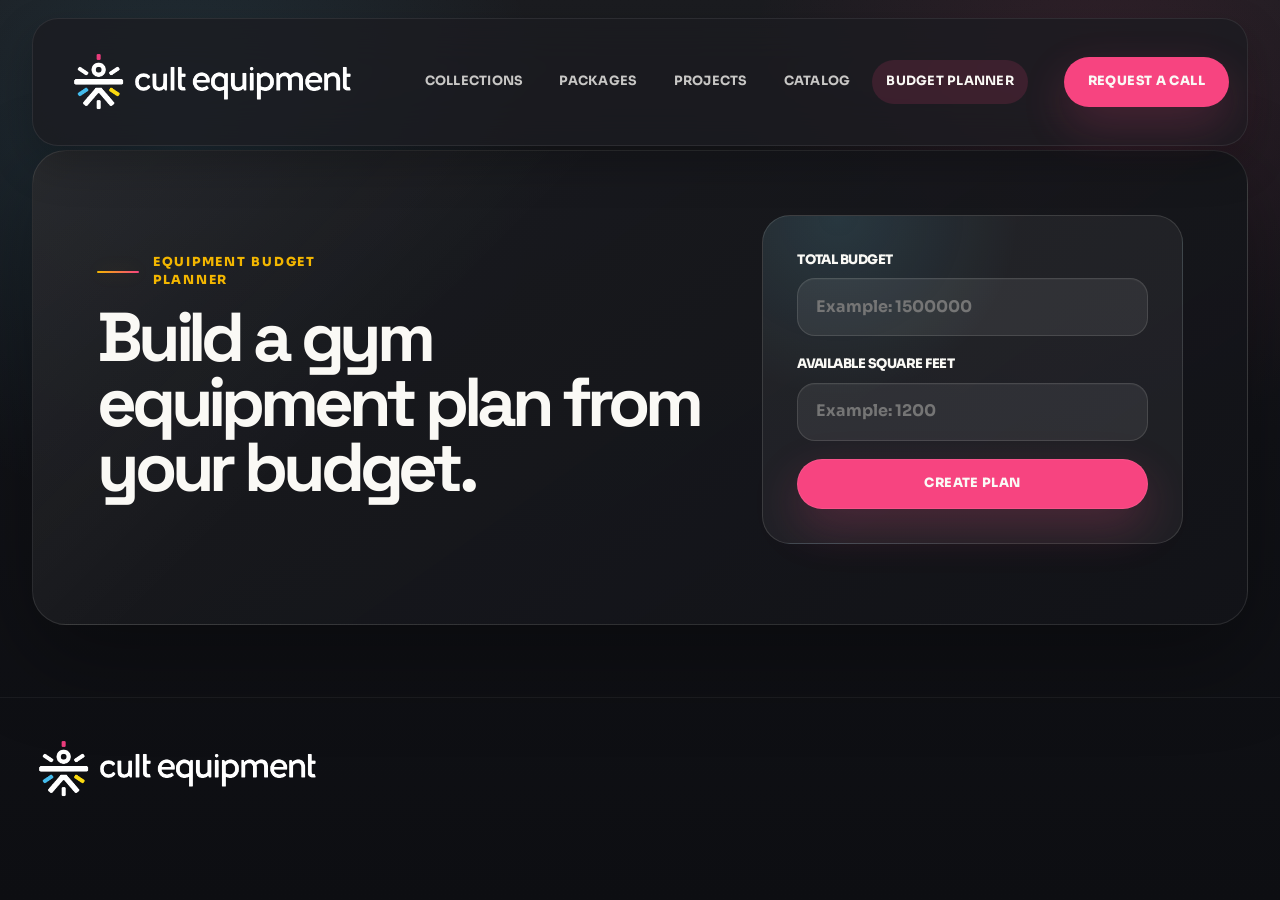
==== commit bd26fcc0: "Add files via upload" ====
--- a/budget-planner.html
+++ b/budget-planner.html
@@ -41,9 +41,6 @@
           <div>
             <p class="consult-intro">Equipment Budget Planner</p>
             <h1>Build a gym equipment plan from your budget.</h1>
-            <p>
-              Enter your total budget and available square feet. The planner follows a 40% cardio and 60% strength split, with strength divided 2:1 between pin-loaded and plate-loaded equipment.
-            </p>
           </div>
           <form class="planner-card" id="budget-planner-form">
             <label>
@@ -55,7 +52,6 @@
               <input id="planner-sqft" name="sqft" type="number" min="100" step="50" placeholder="Example: 1200" required />
             </label>
             <button class="button primary" type="submit">Create Plan</button>
-            <p>Price references come from the shared 3P and BP pricing files.</p>
           </form>
         </section>
 
@@ -69,12 +65,6 @@
           </div>
 
           <div class="planner-summary-grid" id="planner-summary"></div>
-
-          <div class="planner-rule-strip">
-            <span>Cardio 40%</span>
-            <span>Strength 60%</span>
-            <span>Pin Loaded : Plate Loaded = 2:1</span>
-          </div>
 
           <div class="planner-columns">
             <article class="planner-list-card">
@@ -94,7 +84,6 @@
             </article>
           </div>
 
-          <div class="planner-note" id="planner-note"></div>
         </section>
       </main>
 
@@ -103,6 +92,6 @@
       </footer>
     </div>
 
-    <script src="budget-planner.js?v=20260625-1"></script>
+    <script src="budget-planner.js?v=20260625-2"></script>
   </body>
 </html>
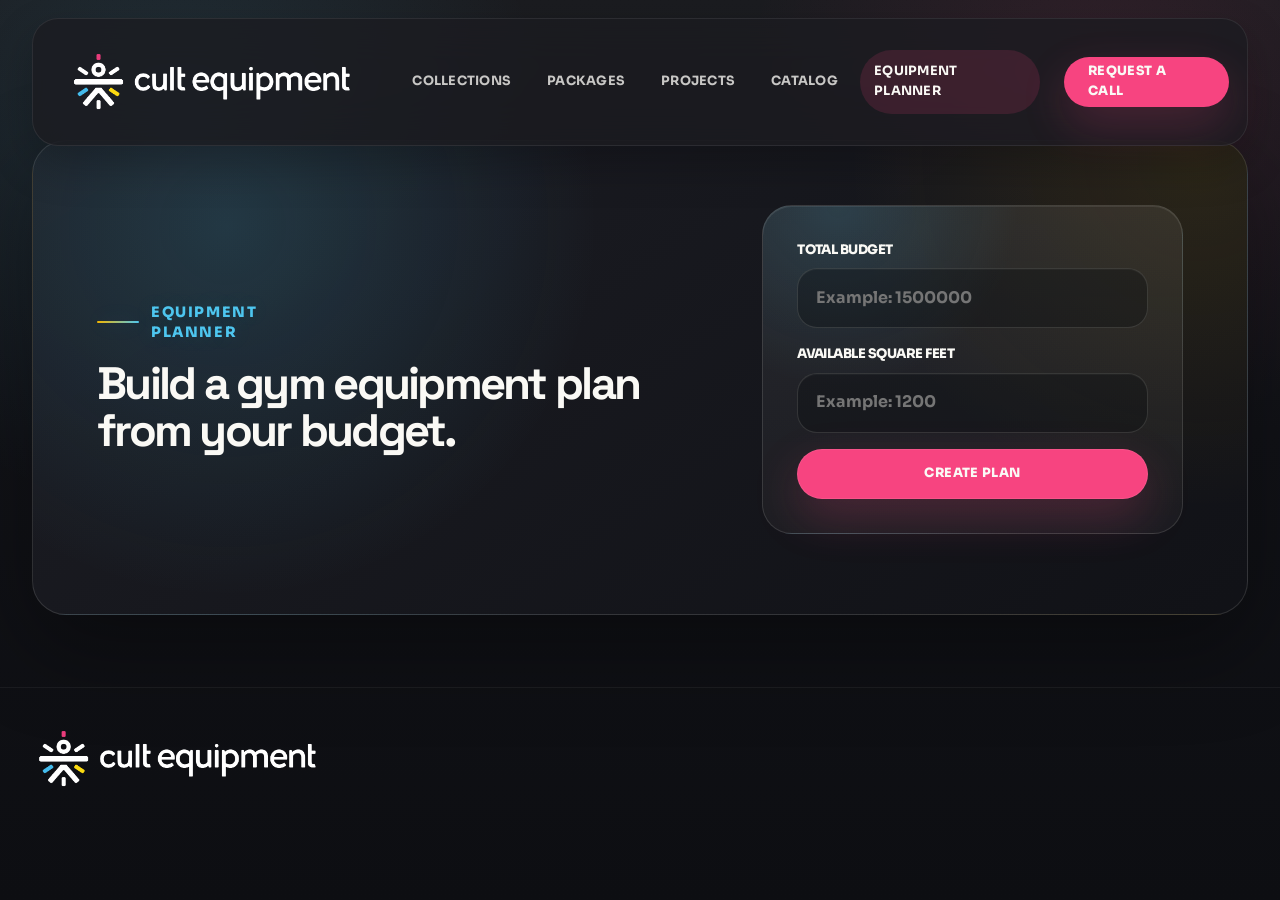
==== commit c660bf59: "Add files via upload" ====
--- a/budget-planner.html
+++ b/budget-planner.html
@@ -2,7 +2,7 @@
   <head>
     <meta charset="utf-8" />
     <meta name="viewport" content="width=device-width, initial-scale=1" />
-    <title>Equipment Budget Planner | cult equipment</title>
+    <title>Equipment Planner | cult equipment</title>
     <meta
       name="description"
       content="Plan a commercial gym equipment mix by budget and square feet using cult equipment cardio and strength pricing."
@@ -13,7 +13,7 @@
       href="https://fonts.googleapis.com/css2?family=Space+Grotesk:wght@400;500;700&family=Sora:wght@400;500;600;700;800&display=swap"
       rel="stylesheet"
     />
-    <link rel="stylesheet" href="styles.css?v=20260625-6" />
+    <link rel="stylesheet" href="styles.css?v=20260707-1" />
   </head>
   <body class="planner-page">
     <div class="page-shell">
@@ -31,7 +31,7 @@
           <a class="nav-link nav-link-packages" href="index.html#packages">Packages</a>
           <a class="nav-link nav-link-projects" href="index.html#owners">Projects</a>
           <a class="nav-link nav-link-catalog" href="catalog.html">Catalog</a>
-          <a class="nav-link nav-link-planner" href="budget-planner.html" aria-current="page">Budget Planner</a>
+          <a class="nav-link nav-link-planner" href="budget-planner.html" aria-current="page">Equipment Planner</a>
         </nav>
         <a class="nav-cta" href="index.html#lead-form-wrap">Request a call</a>
       </header>
@@ -39,7 +39,7 @@
       <main class="planner-main">
         <section class="planner-hero">
           <div>
-            <p class="consult-intro">Equipment Budget Planner</p>
+            <p class="consult-intro">Equipment Planner</p>
             <h1>Build a gym equipment plan from your budget.</h1>
           </div>
           <form class="planner-card" id="budget-planner-form">
@@ -92,6 +92,6 @@
       </footer>
     </div>
 
-    <script src="budget-planner.js?v=20260625-2"></script>
+    <script src="budget-planner.js?v=20260707-1"></script>
   </body>
 </html>
--- a/styles.css
+++ b/styles.css
@@ -3039,17 +3039,18 @@
 .planner-main {
   width: min(1440px, 100%);
   margin: 0 auto;
-  padding: 150px clamp(16px, 3vw, 32px) 72px;
+  padding: 140px clamp(16px, 3vw, 32px) 72px;
 }
 
 .planner-hero,
 .planner-output {
-  border: 1px solid rgba(250, 249, 245, 0.1);
+  border: 1px solid rgba(250, 249, 245, 0.12);
   border-radius: 34px;
   background:
-    linear-gradient(135deg, rgba(250, 249, 245, 0.06), transparent 34%),
-    linear-gradient(145deg, rgba(27, 28, 32, 0.9), rgba(18, 19, 24, 0.98));
-  box-shadow: 0 32px 90px rgba(0, 0, 0, 0.34);
+    radial-gradient(circle at 16% 18%, rgba(78, 198, 239, 0.16), transparent 34%),
+    radial-gradient(circle at 96% 4%, rgba(243, 182, 0, 0.1), transparent 28%),
+    linear-gradient(145deg, rgba(29, 30, 37, 0.96), rgba(17, 18, 23, 0.99));
+  box-shadow: 0 32px 90px rgba(0, 0, 0, 0.36);
 }
 
 .planner-hero {
@@ -3057,16 +3058,29 @@
   grid-template-columns: minmax(0, 1.05fr) minmax(340px, 0.72fr);
   gap: clamp(24px, 4vw, 58px);
   align-items: center;
-  padding: clamp(28px, 5vw, 70px);
+  padding: clamp(34px, 5vw, 66px);
 }
 
 .planner-hero h1 {
-  max-width: 850px;
-  margin: 16px 0 20px;
+  max-width: 650px;
+  margin: 18px 0 0;
   font-family: "Space Grotesk", "Aptos Display", sans-serif;
-  font-size: clamp(2.35rem, 5.4vw, 5.6rem);
-  line-height: 0.94;
-  letter-spacing: -0.075em;
+  font-size: clamp(2rem, 3.55vw, 3.8rem);
+  line-height: 1.02;
+  letter-spacing: -0.06em;
+}
+
+.planner-hero .consult-intro {
+  gap: 12px;
+  color: var(--focus);
+  font-size: clamp(0.9rem, 1vw, 1.08rem);
+  letter-spacing: 0.11em;
+  text-shadow: 0 0 22px rgba(78, 198, 239, 0.16);
+}
+
+.planner-hero .consult-intro::before {
+  background: linear-gradient(90deg, var(--warning), var(--focus));
+  box-shadow: 0 0 22px rgba(78, 198, 239, 0.2);
 }
 
 .planner-hero p:not(.consult-intro) {
@@ -3078,13 +3092,14 @@
 
 .planner-card {
   display: grid;
-  gap: 18px;
+  gap: 16px;
   padding: clamp(20px, 3vw, 34px);
   border: 1px solid rgba(250, 249, 245, 0.12);
-  border-radius: 28px;
+  border-radius: 30px;
   background:
-    radial-gradient(circle at 18% 0, rgba(78, 198, 239, 0.12), transparent 38%),
-    rgba(250, 249, 245, 0.055);
+    radial-gradient(circle at 18% 0, rgba(78, 198, 239, 0.15), transparent 38%),
+    linear-gradient(180deg, rgba(250, 249, 245, 0.075), rgba(250, 249, 245, 0.04));
+  box-shadow: inset 0 1px 0 rgba(250, 249, 245, 0.08);
 }
 
 .planner-card label {
@@ -3099,10 +3114,10 @@
 
 .planner-card input {
   width: 100%;
-  min-height: 58px;
+  min-height: 60px;
   border: 1px solid rgba(250, 249, 245, 0.12);
-  border-radius: 18px;
-  background: rgba(250, 249, 245, 0.07);
+  border-radius: 20px;
+  background: rgba(10, 13, 16, 0.35);
   color: var(--text);
   font: inherit;
   font-size: 1rem;
@@ -3124,7 +3139,7 @@
 }
 
 .planner-output {
-  margin-top: 28px;
+  margin-top: 24px;
   padding: clamp(22px, 4vw, 46px);
 }
 
@@ -3317,7 +3332,7 @@
 
 @media (max-width: 720px) {
   .planner-main {
-    padding: 118px 12px 44px;
+    padding: 112px 12px 42px;
   }
 
   .planner-hero,
@@ -3326,11 +3341,22 @@
   }
 
   .planner-hero {
-    padding: 22px 16px;
+    gap: 18px;
+    padding: 22px 16px 18px;
   }
 
   .planner-hero h1 {
-    font-size: clamp(2.2rem, 13vw, 3.4rem);
+    max-width: 270px;
+    margin-top: 10px;
+    font-size: clamp(1.75rem, 8.8vw, 2.35rem);
+    line-height: 1.04;
+  }
+
+  .planner-hero .consult-intro {
+    max-width: none;
+    font-size: 0.76rem;
+    line-height: 1.2;
+    letter-spacing: 0.09em;
   }
 
   .planner-output {
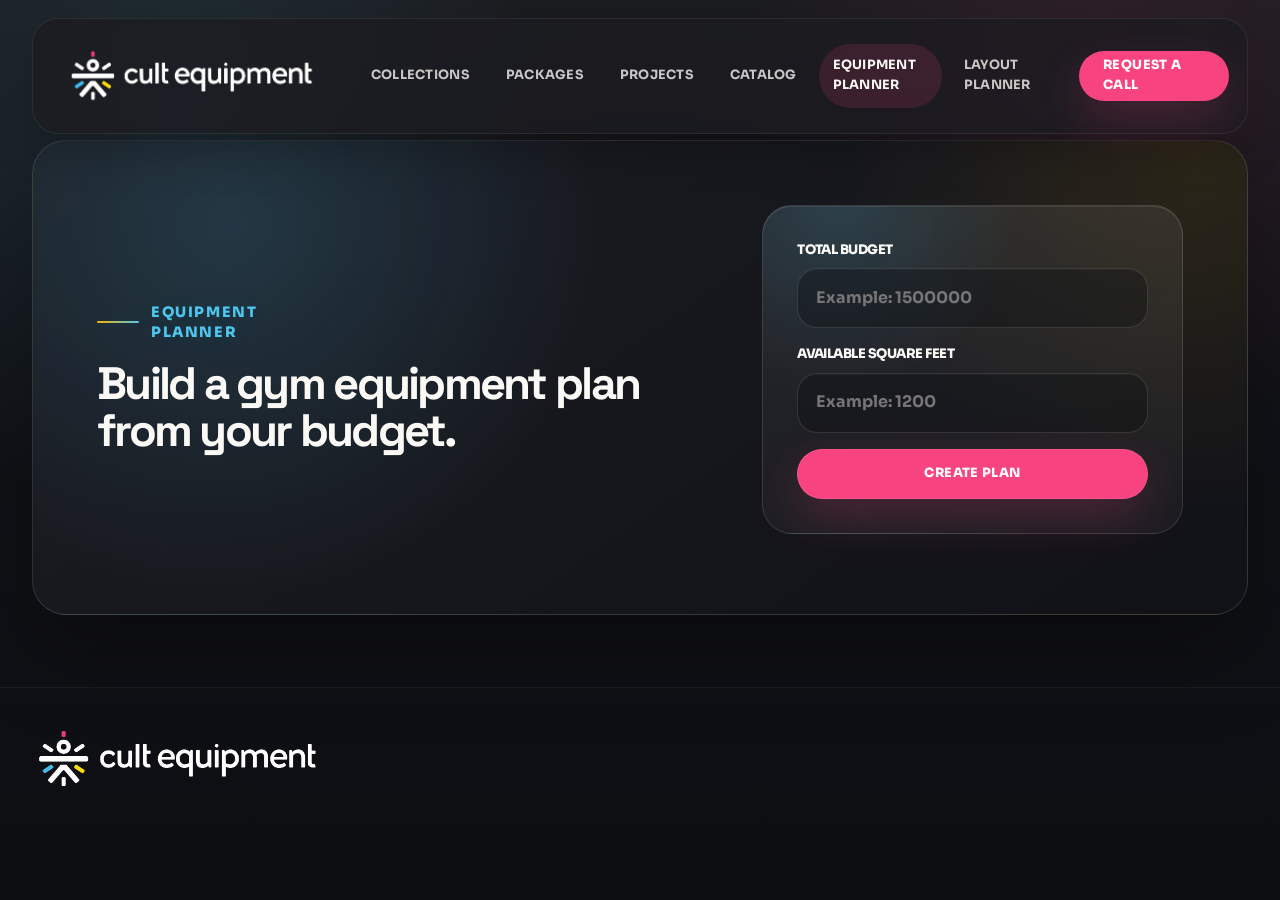
==== commit 24c4f416: "Add files via upload" ====
--- a/budget-planner.html
+++ b/budget-planner.html
@@ -13,7 +13,7 @@
       href="https://fonts.googleapis.com/css2?family=Space+Grotesk:wght@400;500;700&family=Sora:wght@400;500;600;700;800&display=swap"
       rel="stylesheet"
     />
-    <link rel="stylesheet" href="styles.css?v=20260707-1" />
+    <link rel="stylesheet" href="styles.css?v=20260730-1" />
   </head>
   <body class="planner-page">
     <div class="page-shell">
@@ -32,6 +32,7 @@
           <a class="nav-link nav-link-projects" href="index.html#owners">Projects</a>
           <a class="nav-link nav-link-catalog" href="catalog.html">Catalog</a>
           <a class="nav-link nav-link-planner" href="budget-planner.html" aria-current="page">Equipment Planner</a>
+          <a class="nav-link nav-link-layout" href="layout-planner.html">Layout Planner</a>
         </nav>
         <a class="nav-cta" href="index.html#lead-form-wrap">Request a call</a>
       </header>
--- a/styles.css
+++ b/styles.css
@@ -1946,16 +1946,20 @@
     order: 2;
   }
 
+  .nav-link-layout {
+    order: 3;
+  }
+
   .nav-link-collections {
-    order: 3;
+    order: 4;
   }
 
   .nav-link-packages {
-    order: 4;
+    order: 5;
   }
 
   .nav-link-projects {
-    order: 5;
+    order: 6;
   }
 
   .hero {
@@ -3400,3 +3404,836 @@
     font-size: 0.9rem;
   }
 }
+/* Layout planner */
+.layout-planner-page {
+  min-height: 100vh;
+  background:
+    radial-gradient(circle at 12% 12%, rgba(78, 198, 239, 0.1), transparent 30%),
+    radial-gradient(circle at 88% 8%, rgba(243, 182, 0, 0.08), transparent 28%),
+    #0a0d12;
+  color: #f2f4f7;
+}
+
+.layout-page-shell {
+  min-height: 100vh;
+}
+
+.layout-site-header {
+  max-width: calc(100% - 48px);
+}
+
+.layout-planner-main {
+  padding: 132px 24px 48px;
+}
+
+.layout-planner-intro,
+.layout-setup-card,
+.layout-editor {
+  width: min(1800px, 100%);
+  margin-inline: auto;
+}
+
+.layout-planner-intro {
+  display: flex;
+  align-items: end;
+  justify-content: space-between;
+  gap: 48px;
+  padding: 40px 10px 30px;
+}
+
+.layout-planner-intro h1 {
+  max-width: 850px;
+  margin: 8px 0 0;
+  font-family: "Sora", sans-serif;
+  font-size: clamp(2.25rem, 4vw, 5rem);
+  line-height: 0.98;
+  letter-spacing: -0.065em;
+}
+
+.layout-planner-intro > p {
+  max-width: 520px;
+  margin: 0 0 8px;
+  color: #aeb7c5;
+  font: 500 clamp(0.9rem, 1.2vw, 1.1rem)/1.55 "Space Grotesk", sans-serif;
+}
+
+.layout-eyebrow {
+  margin: 0;
+  color: #4ec6ef;
+  font: 700 0.72rem/1 "Sora", sans-serif;
+  letter-spacing: 0.16em;
+  text-transform: uppercase;
+}
+
+.layout-setup-card {
+  display: grid;
+  grid-template-columns: minmax(280px, 0.8fr) minmax(600px, 1.4fr);
+  gap: 28px;
+  padding: 28px;
+  border: 1px solid rgba(255, 255, 255, 0.1);
+  border-radius: 28px;
+  background: linear-gradient(135deg, rgba(30, 35, 45, 0.98), rgba(15, 18, 24, 0.98));
+  box-shadow: 0 28px 80px rgba(0, 0, 0, 0.28);
+  transition: 240ms ease;
+}
+
+.layout-setup-card.is-compact {
+  margin-bottom: 22px;
+  padding-block: 20px;
+}
+
+.layout-setup-card.is-compact .layout-setup-copy h2 {
+  font-size: 1.25rem;
+}
+
+.layout-setup-copy {
+  display: flex;
+  align-items: center;
+  gap: 20px;
+}
+
+.layout-setup-copy > span {
+  display: grid;
+  width: 58px;
+  height: 58px;
+  flex: 0 0 auto;
+  place-items: center;
+  border-radius: 18px;
+  background: #f3b600;
+  color: #11141a;
+  font: 800 1rem "Sora", sans-serif;
+}
+
+.layout-setup-copy h2 {
+  margin: 8px 0 0;
+  font: 700 clamp(1.35rem, 2vw, 2rem)/1.1 "Sora", sans-serif;
+  letter-spacing: -0.04em;
+}
+
+.layout-setup-form {
+  display: grid;
+  grid-template-columns: repeat(3, minmax(120px, 1fr)) auto;
+  gap: 12px;
+  align-items: end;
+}
+
+.layout-setup-form label,
+.layout-inspector-fields label {
+  display: grid;
+  gap: 7px;
+}
+
+.layout-setup-form label > span,
+.layout-inspector-fields label > span {
+  color: #aeb7c5;
+  font: 700 0.68rem "Sora", sans-serif;
+  letter-spacing: 0.06em;
+  text-transform: uppercase;
+}
+
+.layout-setup-form input,
+.layout-inspector-fields input,
+.layout-search input {
+  width: 100%;
+  border: 1px solid rgba(255, 255, 255, 0.12);
+  border-radius: 14px;
+  outline: none;
+  background: #11151c;
+  color: #f2f4f7;
+  font: 600 0.92rem "Space Grotesk", sans-serif;
+}
+
+.layout-setup-form input {
+  min-height: 52px;
+  padding: 0 15px;
+}
+
+.layout-editor {
+  overflow: hidden;
+  border: 1px solid rgba(255, 255, 255, 0.1);
+  border-radius: 30px;
+  background: #11151c;
+  box-shadow: 0 34px 90px rgba(0, 0, 0, 0.34);
+}
+
+.layout-toolbar {
+  display: grid;
+  grid-template-columns: auto minmax(260px, 1fr) auto;
+  gap: 18px;
+  align-items: center;
+  padding: 14px 18px;
+  border-bottom: 1px solid rgba(255, 255, 255, 0.09);
+  background: #181c24;
+}
+
+.layout-view-switch {
+  display: flex;
+  padding: 4px;
+  border-radius: 14px;
+  background: #0c1016;
+}
+
+.layout-view-switch button,
+.layout-toolbar-actions button,
+.layout-zoom-controls button,
+.layout-category-tabs button,
+.layout-inspector-actions button {
+  border: 0;
+  color: #c7ced8;
+  cursor: pointer;
+  font: 700 0.72rem "Sora", sans-serif;
+  text-transform: uppercase;
+}
+
+.layout-view-switch button {
+  min-width: 88px;
+  padding: 11px 16px;
+  border-radius: 11px;
+  background: transparent;
+}
+
+.layout-view-switch button.is-active {
+  background: #4ec6ef;
+  color: #081016;
+}
+
+.layout-toolbar-meta {
+  display: flex;
+  align-items: center;
+  justify-content: center;
+  gap: 12px;
+  min-width: 0;
+  color: #929dab;
+  font: 600 0.78rem "Space Grotesk", sans-serif;
+}
+
+.layout-toolbar-meta strong {
+  color: #f2f4f7;
+  font-family: "Sora", sans-serif;
+}
+
+.layout-toolbar-meta span {
+  padding-left: 12px;
+  border-left: 1px solid rgba(255, 255, 255, 0.12);
+}
+
+.layout-toolbar-actions {
+  display: flex;
+  justify-content: flex-end;
+  gap: 7px;
+}
+
+.layout-toolbar-actions button,
+.layout-inspector-actions button {
+  padding: 10px 12px;
+  border: 1px solid rgba(255, 255, 255, 0.1);
+  border-radius: 11px;
+  background: #222731;
+}
+
+.layout-toolbar-actions button:hover,
+.layout-inspector-actions button:hover {
+  border-color: rgba(78, 198, 239, 0.55);
+  color: #fff;
+}
+
+.layout-toolbar-actions .is-danger,
+.layout-inspector-actions .is-danger {
+  color: #ff8681;
+}
+
+.layout-workbench {
+  display: grid;
+  grid-template-columns: minmax(0, 1fr) 380px;
+  min-height: 690px;
+}
+
+.layout-stage-shell {
+  display: grid;
+  min-width: 0;
+  grid-template-rows: auto minmax(520px, 1fr) auto;
+  background: #0c1016;
+}
+
+.layout-stage-head {
+  display: flex;
+  align-items: center;
+  justify-content: space-between;
+  gap: 20px;
+  padding: 18px 22px;
+  border-bottom: 1px solid rgba(255, 255, 255, 0.07);
+}
+
+.layout-stage-head p:last-child {
+  margin: 6px 0 0;
+  color: #8f99a7;
+  font: 500 0.78rem "Space Grotesk", sans-serif;
+}
+
+.layout-zoom-controls {
+  display: flex;
+  align-items: center;
+  gap: 9px;
+}
+
+.layout-zoom-controls button {
+  display: grid;
+  width: 34px;
+  height: 34px;
+  place-items: center;
+  border: 1px solid rgba(255, 255, 255, 0.12);
+  border-radius: 10px;
+  background: #1a1f28;
+  font-size: 1rem;
+}
+
+.layout-zoom-controls span {
+  min-width: 48px;
+  color: #aeb7c5;
+  font: 700 0.72rem "Sora", sans-serif;
+  text-align: center;
+}
+
+.layout-stage-viewport {
+  position: relative;
+  display: grid;
+  min-height: 520px;
+  overflow: auto;
+  place-items: center;
+  background:
+    radial-gradient(circle at 50% 40%, rgba(78, 198, 239, 0.05), transparent 38%),
+    #090c11;
+}
+
+.layout-room {
+  position: relative;
+  flex: none;
+  overflow: hidden;
+  border: 2px solid #798697;
+  border-radius: 4px;
+  background-color: #eef1f3;
+  background-image:
+    linear-gradient(rgba(24, 30, 39, 0.12) 1px, transparent 1px),
+    linear-gradient(90deg, rgba(24, 30, 39, 0.12) 1px, transparent 1px);
+  background-size: var(--layout-grid-size) var(--layout-grid-size);
+  box-shadow: 0 20px 70px rgba(0, 0, 0, 0.45);
+  touch-action: none;
+}
+
+.layout-room::before,
+.layout-room::after {
+  position: absolute;
+  z-index: 0;
+  color: rgba(17, 21, 28, 0.55);
+  font: 700 10px "Sora", sans-serif;
+  letter-spacing: 0.1em;
+  pointer-events: none;
+}
+
+.layout-room::before {
+  top: 8px;
+  left: 50%;
+  content: "LENGTH";
+  transform: translateX(-50%);
+}
+
+.layout-room::after {
+  top: 50%;
+  left: 7px;
+  content: "WIDTH";
+  transform: translateY(-50%) rotate(-90deg);
+}
+
+.layout-placed-item {
+  position: absolute;
+  z-index: 2;
+  display: grid;
+  min-width: 24px;
+  min-height: 24px;
+  overflow: hidden;
+  place-items: center;
+  border: 1.5px solid rgba(31, 157, 107, 0.72);
+  border-radius: 6px;
+  background: rgba(255, 255, 255, 0.82);
+  cursor: grab;
+  touch-action: none;
+}
+
+.layout-placed-item:active {
+  cursor: grabbing;
+}
+
+.layout-placed-item img {
+  width: 84%;
+  height: 78%;
+  object-fit: contain;
+  pointer-events: none;
+}
+
+.layout-placed-item span {
+  position: absolute;
+  right: 2px;
+  bottom: 2px;
+  left: 2px;
+  overflow: hidden;
+  color: #11151c;
+  font: 800 clamp(5px, 0.45vw, 8px)/1.05 "Sora", sans-serif;
+  text-align: center;
+  text-overflow: ellipsis;
+  white-space: nowrap;
+}
+
+.layout-placed-item.is-selected {
+  z-index: 4;
+  border-color: #4ec6ef;
+  box-shadow: 0 0 0 3px rgba(78, 198, 239, 0.28);
+}
+
+.layout-placed-item.is-overlap {
+  border-color: #f3b600;
+  background: rgba(243, 182, 0, 0.16);
+}
+
+.layout-placed-item.is-outside {
+  border-color: #e0413b;
+  background: rgba(224, 65, 59, 0.18);
+}
+
+.layout-3d-canvas {
+  width: 100%;
+  height: 100%;
+  min-height: 520px;
+  cursor: grab;
+  touch-action: none;
+}
+
+.layout-3d-canvas:active {
+  cursor: grabbing;
+}
+
+.layout-empty-state {
+  position: absolute;
+  z-index: 5;
+  display: grid;
+  max-width: 330px;
+  gap: 7px;
+  padding: 18px 22px;
+  border: 1px solid rgba(255, 255, 255, 0.12);
+  border-radius: 16px;
+  background: rgba(14, 18, 24, 0.88);
+  box-shadow: 0 18px 50px rgba(0, 0, 0, 0.28);
+  text-align: center;
+  pointer-events: none;
+}
+
+.layout-empty-state strong {
+  font: 700 1rem "Sora", sans-serif;
+}
+
+.layout-empty-state span {
+  color: #9ca6b4;
+  font: 500 0.8rem/1.45 "Space Grotesk", sans-serif;
+}
+
+.layout-stage-status {
+  display: flex;
+  align-items: center;
+  gap: 16px;
+  padding: 12px 20px;
+  border-top: 1px solid rgba(255, 255, 255, 0.07);
+  color: #8994a2;
+  font: 600 0.7rem "Space Grotesk", sans-serif;
+}
+
+.layout-stage-status span {
+  display: flex;
+  align-items: center;
+  gap: 6px;
+}
+
+.layout-stage-status .layout-3d-tip {
+  margin-left: auto;
+}
+
+.layout-status-dot {
+  width: 8px;
+  height: 8px;
+  border-radius: 50%;
+  background: #1f9d6b;
+}
+
+.layout-status-dot.is-warning {
+  background: #f3b600;
+}
+
+.layout-status-dot.is-danger {
+  background: #e0413b;
+}
+
+.layout-catalog-panel {
+  display: grid;
+  min-width: 0;
+  grid-template-rows: auto auto minmax(0, 1fr);
+  border-left: 1px solid rgba(255, 255, 255, 0.09);
+  background: #151922;
+}
+
+.layout-panel-head {
+  display: flex;
+  align-items: end;
+  justify-content: space-between;
+  padding: 22px 20px 16px;
+}
+
+.layout-panel-head h2 {
+  margin: 7px 0 0;
+  font: 700 1.7rem "Sora", sans-serif;
+  letter-spacing: -0.04em;
+}
+
+.layout-panel-head > span {
+  color: #8994a2;
+  font: 700 0.72rem "Sora", sans-serif;
+}
+
+.layout-catalog-tools {
+  display: grid;
+  gap: 11px;
+  padding: 0 16px 15px;
+}
+
+.layout-search input {
+  min-height: 44px;
+  padding: 0 14px;
+}
+
+.layout-category-tabs {
+  display: grid;
+  grid-template-columns: repeat(3, 1fr);
+  gap: 6px;
+}
+
+.layout-category-tabs button {
+  padding: 10px 8px;
+  border-radius: 10px;
+  background: #222731;
+}
+
+.layout-category-tabs button.is-active {
+  background: #f3b600;
+  color: #11151c;
+}
+
+.layout-catalog-list {
+  display: grid;
+  align-content: start;
+  gap: 10px;
+  min-height: 0;
+  padding: 0 12px 18px;
+  overflow-y: auto;
+}
+
+.layout-catalog-card {
+  display: grid;
+  grid-template-columns: 82px minmax(0, 1fr) auto;
+  gap: 11px;
+  align-items: center;
+  padding: 9px;
+  border: 1px solid rgba(255, 255, 255, 0.08);
+  border-radius: 15px;
+  background: #1b2029;
+  cursor: grab;
+}
+
+.layout-catalog-card:hover {
+  border-color: rgba(78, 198, 239, 0.45);
+  background: #202631;
+}
+
+.layout-catalog-image {
+  display: grid;
+  height: 70px;
+  overflow: hidden;
+  place-items: center;
+  border-radius: 10px;
+  background: #f5f3ef;
+}
+
+.layout-catalog-image img {
+  width: 92%;
+  height: 92%;
+  object-fit: contain;
+}
+
+.layout-catalog-copy {
+  display: grid;
+  min-width: 0;
+  gap: 4px;
+}
+
+.layout-catalog-copy span,
+.layout-catalog-copy small {
+  overflow: hidden;
+  color: #8994a2;
+  font: 700 0.57rem "Sora", sans-serif;
+  text-overflow: ellipsis;
+  text-transform: uppercase;
+  white-space: nowrap;
+}
+
+.layout-catalog-copy strong {
+  overflow: hidden;
+  color: #f1f3f6;
+  font: 700 0.76rem/1.2 "Sora", sans-serif;
+  text-overflow: ellipsis;
+  white-space: nowrap;
+}
+
+.layout-catalog-card > button {
+  width: 46px;
+  height: 38px;
+  border: 0;
+  border-radius: 10px;
+  background: #4ec6ef;
+  color: #081016;
+  cursor: pointer;
+  font: 800 0.64rem "Sora", sans-serif;
+  text-transform: uppercase;
+}
+
+.layout-inspector {
+  display: grid;
+  grid-template-columns: minmax(260px, 1.1fr) minmax(420px, 1.5fr) auto;
+  gap: 22px;
+  align-items: center;
+  padding: 16px 18px;
+  border-top: 1px solid rgba(255, 255, 255, 0.1);
+  background: #1a1f28;
+}
+
+.layout-inspector-product {
+  display: grid;
+  grid-template-columns: 70px 1fr;
+  gap: 12px;
+  align-items: center;
+  min-width: 0;
+}
+
+.layout-inspector-product img {
+  width: 70px;
+  height: 60px;
+  border-radius: 10px;
+  background: #f5f3ef;
+  object-fit: contain;
+}
+
+.layout-inspector-product h3 {
+  overflow: hidden;
+  margin: 6px 0 3px;
+  font: 700 0.9rem "Sora", sans-serif;
+  text-overflow: ellipsis;
+  white-space: nowrap;
+}
+
+.layout-inspector-product span {
+  color: #929dab;
+  font: 600 0.68rem "Space Grotesk", sans-serif;
+}
+
+.layout-inspector-fields {
+  display: grid;
+  grid-template-columns: repeat(4, minmax(80px, 1fr));
+  gap: 9px;
+}
+
+.layout-inspector-fields input {
+  min-height: 40px;
+  padding: 0 10px;
+}
+
+.layout-inspector-actions {
+  display: flex;
+  justify-content: flex-end;
+  gap: 7px;
+}
+
+@media (max-width: 1300px) {
+  .layout-site-header .nav-links {
+    gap: 15px;
+  }
+
+  .layout-site-header .nav-link {
+    font-size: 0.68rem;
+  }
+
+  .layout-site-header .nav-cta {
+    padding-inline: 22px;
+  }
+
+  .layout-workbench {
+    grid-template-columns: minmax(0, 1fr) 330px;
+  }
+
+  .layout-toolbar {
+    grid-template-columns: auto 1fr;
+  }
+
+  .layout-toolbar-meta {
+    justify-content: flex-end;
+  }
+
+  .layout-toolbar-actions {
+    grid-column: 1 / -1;
+  }
+
+  .layout-inspector {
+    grid-template-columns: 1fr 1.5fr;
+  }
+
+  .layout-inspector-actions {
+    grid-column: 1 / -1;
+  }
+}
+
+@media (max-width: 980px) {
+  .layout-planner-main {
+    padding: 112px 12px 30px;
+  }
+
+  .layout-site-header {
+    max-width: calc(100% - 24px);
+  }
+
+  .layout-planner-intro {
+    display: grid;
+    gap: 16px;
+    padding: 28px 4px 22px;
+  }
+
+  .layout-planner-intro > p {
+    max-width: 620px;
+  }
+
+  .layout-setup-card {
+    grid-template-columns: 1fr;
+  }
+
+  .layout-setup-form {
+    grid-template-columns: repeat(3, 1fr);
+  }
+
+  .layout-setup-form button {
+    grid-column: 1 / -1;
+  }
+
+  .layout-workbench {
+    grid-template-columns: 1fr;
+  }
+
+  .layout-catalog-panel {
+    max-height: 520px;
+    border-top: 1px solid rgba(255, 255, 255, 0.09);
+    border-left: 0;
+  }
+
+  .layout-catalog-list {
+    grid-template-columns: repeat(2, minmax(0, 1fr));
+  }
+
+  .layout-stage-shell {
+    min-height: 620px;
+  }
+
+  .layout-inspector {
+    grid-template-columns: 1fr;
+  }
+}
+
+@media (max-width: 620px) {
+  .layout-planner-main {
+    padding-top: 94px;
+  }
+
+  .layout-planner-intro {
+    padding-top: 16px;
+  }
+
+  .layout-planner-intro h1 {
+    font-size: 2.25rem;
+  }
+
+  .layout-setup-card {
+    padding: 18px;
+    border-radius: 22px;
+  }
+
+  .layout-setup-form {
+    grid-template-columns: 1fr;
+  }
+
+  .layout-setup-form button {
+    grid-column: auto;
+  }
+
+  .layout-editor {
+    border-radius: 22px;
+  }
+
+  .layout-toolbar {
+    grid-template-columns: 1fr;
+    padding: 12px;
+  }
+
+  .layout-view-switch,
+  .layout-view-switch button {
+    width: 100%;
+  }
+
+  .layout-toolbar-meta {
+    justify-content: flex-start;
+    overflow-x: auto;
+  }
+
+  .layout-toolbar-actions {
+    display: grid;
+    grid-template-columns: repeat(3, 1fr);
+  }
+
+  .layout-stage-head {
+    align-items: flex-start;
+    padding: 14px;
+  }
+
+  .layout-stage-shell {
+    grid-template-rows: auto minmax(420px, 60vh) auto;
+    min-height: 540px;
+  }
+
+  .layout-stage-viewport,
+  .layout-3d-canvas {
+    min-height: 420px;
+  }
+
+  .layout-stage-status {
+    gap: 10px;
+    overflow-x: auto;
+    white-space: nowrap;
+  }
+
+  .layout-catalog-list {
+    grid-template-columns: 1fr;
+  }
+
+  .layout-inspector {
+    gap: 14px;
+  }
+
+  .layout-inspector-fields {
+    grid-template-columns: repeat(2, 1fr);
+  }
+
+  .layout-inspector-actions {
+    display: grid;
+    grid-template-columns: repeat(3, 1fr);
+  }
+}
